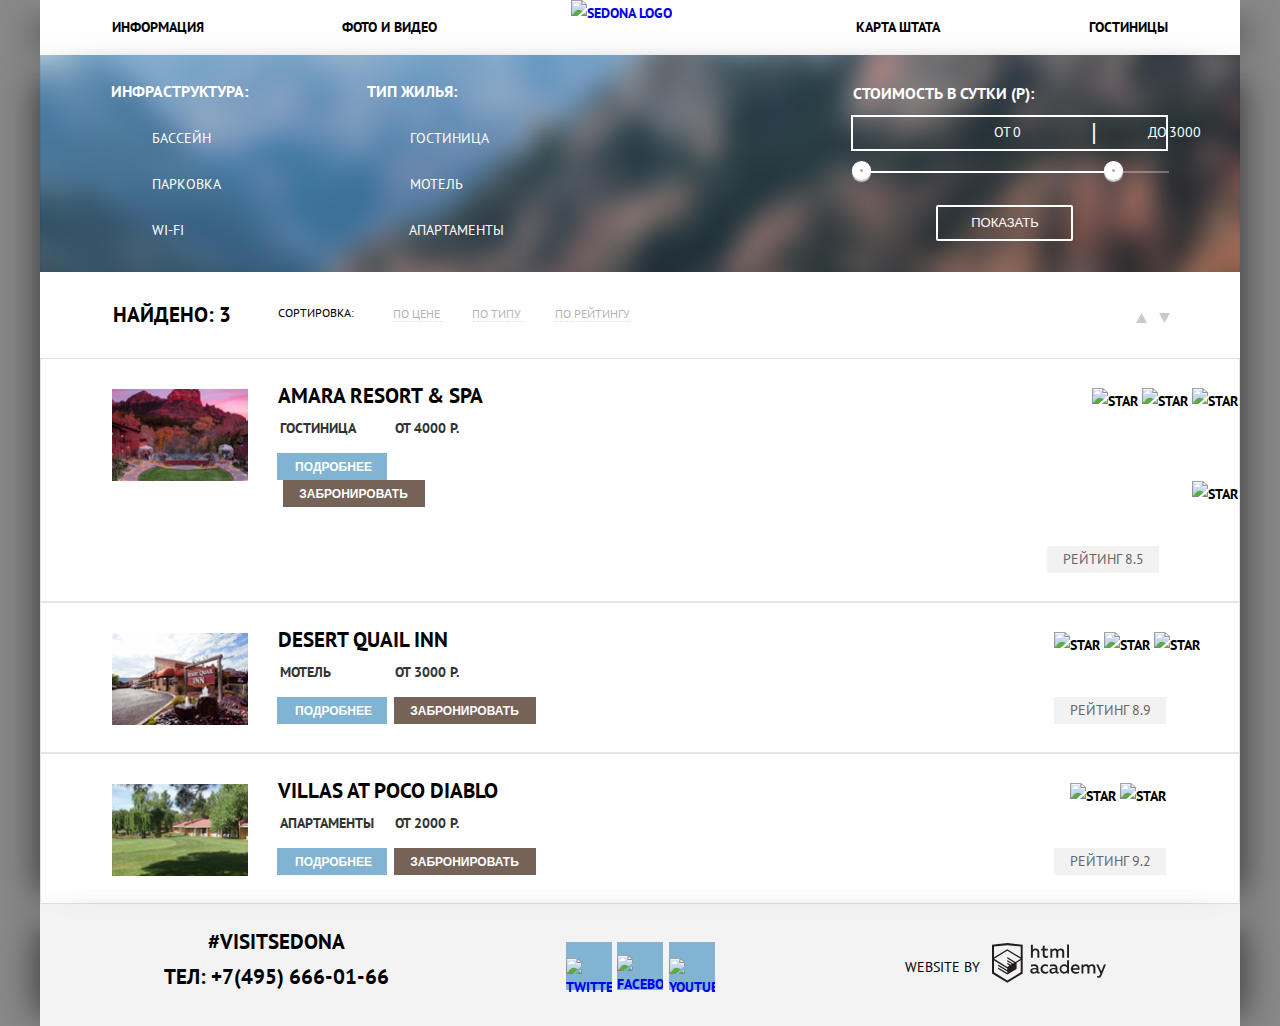
==== catalog.html @ e41a8f71 "add" ====
<!DOCTYPE html>
<html class="page" lang="ru">

<head>
  <meta charset="utf-8">
  <meta name="format-detection" content="telephone=no">
  <title>HTML Academy: Седона</title>
  <link rel="stylesheet" href="https://fonts.googleapis.com/css?family=PT+Sans:400,700&amp;subset=latin,cyrillic">
  <link href="css/normalize.css" rel="stylesheet">
  <link rel="stylesheet" href="css/style.css">
</head>

<body class="page-body inner-page">

  <header class="main-header">
    <nav class="main-navigation container shadow">
      <a class="main-header-logo" href="index.html">
        <span class="visually-hidden">Главная</span>
        <img src="img/logo-sedona.svg" width="138" height="70" alt="sedona logo">
      </a>
      <div class="main-navigation-wrapper container">
        <ul class="site-navigation">
          <li><a href="">ИНФОРМАЦИЯ</a></li>
          <li><a href="">ФОТО И ВИДЕО</a></li>
          <li><a href="">КАРТА ШТАТА</a></li>
          <li><a href="catalog.html">ГОСТИНИЦЫ</a></li>
        </ul>
      </div>
    </nav>
  </header>


  <main class="page-catalog container shadow">
    <section class="hotel-filter">
      <div class="hotel-filter-wrapper">

        <div class="infrastructure">
          <h3 class="filter-title">ИНФРАСТРУКТУРА:</h3>

          <div class="filter-checkbox-wrapper checkbox-filter">
            <div class="checkbox-on-off swim-checkbox-icon-off checkbox-filter"></div>

            <label class="swim-checkbox-label checkbox-filter">
              <input type="checkbox" name="pool" id="pool">
              БАССЕЙН
            </label>
          </div>

          <div class="filter-checkbox-wrapper checkbox-filter">
            <div class="checkbox-on-off swim-checkbox-icon-off checkbox-filter"></div>

            <label class="park-checkbox-label checkbox-filter">
              <input type="checkbox" name="parking" id="parking">
              ПАРКОВКА
            </label>
          </div>

          <div class="filter-checkbox-wrapper checkbox-filter">
            <div class="checkbox-on-off swim-checkbox-icon-off checkbox-filter"></div>

            <label class="wi-fi-checkbox-label checkbox-filter">
              <input type="checkbox" name="wifi" id="wifi">
              Wi-Fi
            </label>
          </div>
        </div>

        <div class="type-of-hotel">
          <h3 class="filter-title">Тип жилья:</h3>

          <div class="filter-checkbox-wrapper checkbox-filter">
            <div class="checkbox-on-off swim-checkbox-icon-off checkbox-filter"></div>

            <label class="hotel-checkbox-label checkbox-filter">
              <input type="checkbox" name="hotel" id="hotel">
              ГостиницА
            </label>
          </div>

          <div class="filter-checkbox-wrapper checkbox-filter">
            <div class="checkbox-on-off swim-checkbox-icon-off checkbox-filter"></div>

            <label class="motel-checkbox-label checkbox-filter">
              <input type="checkbox" name="motel" id="motel">
              МОТЕЛЬ
            </label>
          </div>

          <div class="filter-checkbox-wrapper checkbox-filter">
            <div class="checkbox-on-off swim-checkbox-icon-off checkbox-filter"></div>

            <label class="apt-checkbox-label checkbox-filter">
              <input type="checkbox" name="apartment" id="apartment">
              АПАРТАМЕНТЫ
            </label>
          </div>

        </div>

        <div class="cost-per-day">

          <form method="get" action="https://echo.htmlacademy.ru">

            <fieldset class="filter-item">

              <legend>Стоимость в сутки (Р):</legend>

              <div class="range-filter">

                <div class="price-controls">

                  <label class="min-price-label" for='min-price'>от</label>
                  <input class="min-price-input" type="number" id="min-price" name="min-price" value="0">

                  <p class="splitter">|</p>

                  <label class="max-price-label" for='max-price'>до</label>
                  <input class="max-price-input" type="number" id="max-price" name="max-price" value="3000">

                </div>

                <div class="range-controls">
                  <div class="scale">
                    <div class="bar"></div>
                  </div>
                  <div class="toggle toggle-min" tabindex="0"></div>
                  <div class="toggle toggle-max" tabindex="0"></div>
                </div>

              </div>

            </fieldset>
            <button class="show-button" type="submit">
              <span>Показать</span>
            </button>
          </form>
        </div>

      </div>

    </section>

    <form class="sort" action="https://echo.htmlacademy.ru" method="get">
      <h4>НАЙДЕНО: 3</h4>
      <p class="sort-title">Сортировка:</p>
      <fieldset class="sort-by-filter">
        <legend class="visually-hidden">Сортировка:</legend>
        <label>
          <input type="radio" name="sort" value="sort-by-price">
          По цене
        </label>

        <label>
          <input type="radio" name="sort" value="sort-by-type">
          По типу
        </label>

        <label>
          <input type="radio" name="sort" value="sort-by-rating">
          По рейтингу
        </label>
      </fieldset>

      <fieldset class="show-by-filter">
        <legend class="visually-hidden">Отобразить по возрастанию или убыванию</legend>
        <label class="visually-hidden">
          По возрастанию
          <input type="radio" name="up-down" value="up">
        </label>

        <svg class="icon-up-img" width="11" height="10" viewBox="0 0 11 10" fill="none"
          xmlns="http://www.w3.org/2000/svg">
          <path d="M5.5 0L0 10H11L5.5 0Z" />
        </svg>

        <label class="visually-hidden">
          По убыванию
          <input type="radio" name="up-down" value="down">
        </label>
        <svg class="icon-down-img" width="11" height="10" viewBox="0 0 11 10" fill="none"
          xmlns="http://www.w3.org/2000/svg">
          <path d="M5.5 10L0 0H11" />
        </svg>
      </fieldset>
    </form>

    <section class="show-result">

      <div class="result-item">

        <img src="img/amara-logo.jpg" width="135" height="90" alt="Amara Hotel">

        <div class="hotel-info">
          <h3 class="hotel-title">AMARA RESORT & SPA</h3>
          <p class="hotel-cost">
            <span class="hotel-type-span">Гостиница</span>
            <span class="hotel-cost-span">от 4000 р.</span></p>
          <button class="about-hotel" type="button">
            <span class="about-hotel-span">Подробнее</span>
          </button>
          <button class="book-hotel" type="button">
            <span class="book-hotel-span">Забронировать</span>
          </button>
        </div>

        <div class="stars">
          <img src="img/star.svg" width="19" height="17" alt="Star">
          <img src="img/star.svg" width="19" height="17" alt="Star">
          <img src="img/star.svg" width="19" height="17" alt="Star">
          <img src="img/star.svg" width="19" height="17" alt="Star">
          <p class="hotel-rating">Рейтинг 8.5</p>
        </div>

      </div>

      <div class="result-item">
        <img src="img/desert-motel-logo.jpg" width="135" height="90" alt="Desert Quail Inn">

        <div class="hotel-info">
          <h3 class="hotel-title">Desert Quail Inn
          </h3>
          <p class="hotel-cost">
            <span class="hotel-type-span">Мотель</span>
            <span class="hotel-cost-span">от 3000 р.</span></p>

          <button class="about-hotel" type="button">
            <span class="about-hotel-span">Подробнее</span>
          </button>
          <button class="book-hotel" type="button">
            <span class="book-hotel-span">Забронировать</span>
          </button>

        </div>

        <div class="stars">
          <img src="img/star.svg" width="19" height="17" alt="Star">
          <img src="img/star.svg" width="19" height="17" alt="Star">
          <img src="img/star.svg" width="19" height="17" alt="Star">
          <p class="hotel-rating">Рейтинг 8.9</p>
        </div>

      </div>

      <div class="result-item">
        <img src="img/villas-logo.jpg" width="135" height="90" alt="Villas At Poco Diablo">

        <div class="hotel-info">
          <h3 class="hotel-title">Villas At Poco Diablo
          </h3>
          <p class="hotel-cost">
            <span class="hotel-type-span">Апартаменты</span>
            <span class="hotel-cost-span">от 2000 р.</span></p>

          <button class="about-hotel" type="button">
            <span class="about-hotel-span">Подробнее</span>
          </button>
          <button class="book-hotel" type="button">
            <span class="book-hotel-span">Забронировать</span>
          </button>

        </div>

        <div class="stars">
          <img src="img/star.svg" width="19" height="17" alt="Star">
          <img src="img/star.svg" width="19" height="17" alt="Star">
          <p class="hotel-rating">Рейтинг 9.2</p>
        </div>

      </div>

    </section>

  </main>

  <footer class="page-footer main-footer container shadow">
    <div class="container">

      <section class="footer-contacts">
        <h2 class="footer-contacts-title">#visitSEDONA</h2>
        <p class="footer-contacts-phone">ТЕЛ: +7(495) 666-01-66</p>
      </section>

      <section>
        <ul class="footer-social">
          <li>
            <a class="social-button" href="#">
              <span class="visually-hidden">Ссылка на Твиттер</span>
              <img class="twitter-logo" src="img/twitter.svg" width="17" height="17" alt="twitter">
            </a>
          </li>
          <li>
            <a class="social-button" href="#">
              <span class="visually-hidden">Ссылка на Фейсбук</span>
              <img class="facebook-logo" src="img/fb-icon.svg" width="12" height="22" alt="facebook">
            </a>
          </li>
          <li>
            <a class="social-button" href="#">
              <span class="visually-hidden">Ссылка на Ютуб</span>
              <img class="youtube-logo" src="img/youtube.svg" width="20" height="16" alt="youtube">
            </a>
          </li>
        </ul>
      </section>

      <p class="footer-copyright">
        Website by
        <a href="https://htmlacademy.ru">
          <span class="text-hidden">Ссылка на сайт HTML Academy</span>
          <svg width="115" height="41" viewBox="0 0 115 41" fill="none" xmlns="http://www.w3.org/2000/svg">
            <path fill-rule="evenodd" clip-rule="evenodd"
              d="M15.5197 1.05737H15.3509L0 2.71895V31.4945L15.3509 40.8382L30.7018 31.4945V2.71895L15.5197 1.05737ZM77.0183 2.62185H75.0876V15.7311H77.0183V2.62185ZM40.8619 2.63264V7.76843C41.6131 6.9864 42.6386 6.5436 43.7105 6.53843C44.6823 6.47908 45.6329 6.84495 46.3253 7.54479C47.0177 8.24462 47.3866 9.21244 47.3399 10.2068V15.7634H45.367V10.4658C45.4231 9.94897 45.2754 9.43059 44.9566 9.02553C44.6377 8.62047 44.174 8.36218 43.6683 8.3079H43.3518C42.3456 8.36979 41.4321 8.9295 40.9041 9.80764V15.7634H38.8995V2.63264H40.8619ZM77.0183 31.4837H75.2775V30.0595C74.4828 31.1353 73.23 31.7538 71.9119 31.7211C69.4751 31.5528 67.5825 29.4822 67.5825 26.9845C67.5825 24.4867 69.4751 22.4162 71.9119 22.2479C73.1195 22.2052 74.2818 22.7203 75.0771 23.6505V18.3205H77.0183V31.4837ZM47.0656 30.0595C47.263 30.0515 47.4583 30.0152 47.6459 29.9516V31.3866C47.2482 31.5404 46.826 31.6172 46.4009 31.6132C45.6482 31.6769 44.9394 31.2429 44.639 30.5342C43.7036 31.31 42.5302 31.7227 41.3261 31.6995C39.733 31.6995 38.256 30.804 38.256 28.9482C38.256 26.65 40.3661 25.9379 42.1702 25.9379C42.9402 25.9505 43.707 26.0408 44.4596 26.2076V25.884C44.4596 24.805 43.6578 23.9742 42.1491 23.9742C41.0585 23.9764 39.9804 24.2116 38.9839 24.6647V22.8305C40.0678 22.451 41.204 22.2506 42.3495 22.2371C44.8394 22.2371 46.3693 23.4455 46.3693 26.1753V29.4121C46.3546 29.5668 46.401 29.721 46.4981 29.8406C46.5951 29.9601 46.7349 30.035 46.8862 30.0487H47.0656V30.0595ZM40.2711 28.8403C40.298 29.229 40.4761 29.5905 40.7655 29.844C41.055 30.0974 41.4317 30.2217 41.8115 30.189H41.9275C42.8819 30.1906 43.7973 29.8022 44.4702 29.11V27.5779C43.842 27.4414 43.2026 27.3655 42.5605 27.3513C41.5055 27.3513 40.2817 27.7074 40.2817 28.8403H40.2711ZM56.0229 22.9384C55.1962 22.4632 54.2596 22.2246 53.3115 22.2479H52.9422C51.7332 22.2873 50.5891 22.8166 49.7619 23.7192C48.9347 24.6218 48.4923 25.8236 48.5321 27.06V27.5024C48.6957 30.0004 50.805 31.8921 53.2482 31.7318C54.2519 31.7555 55.2477 31.5452 56.1601 31.1168V29.2718C55.3769 29.7215 54.4945 29.9591 53.5963 29.9624C52.5199 30.0288 51.4963 29.4793 50.9385 28.5356C50.3806 27.5918 50.3806 26.4095 50.9385 25.4658C51.4963 24.522 52.5199 23.9725 53.5963 24.039C54.461 24.0357 55.3066 24.2989 56.0229 24.7942V22.9384ZM66.1514 30.0595C66.3488 30.0515 66.5441 30.0152 66.7317 29.9516V31.3866C66.334 31.5404 65.9118 31.6172 65.4867 31.6132C64.734 31.6769 64.0252 31.2429 63.7248 30.5342C62.7894 31.31 61.616 31.7227 60.4119 31.6995C58.8188 31.6995 57.3417 30.804 57.3417 28.9482C57.3417 26.65 59.4518 25.9379 61.256 25.9379C62.0259 25.9505 62.7928 26.0408 63.5454 26.2076V25.884C63.5454 24.805 62.7436 23.9742 61.2349 23.9742C60.1443 23.9764 59.0662 24.2116 58.0697 24.6647V22.8305C59.1536 22.451 60.2897 22.2506 61.4353 22.2371C63.9252 22.2371 65.455 23.4455 65.455 26.1753V29.4121C65.4404 29.5668 65.4868 29.721 65.5838 29.8406C65.6809 29.9601 65.8207 30.035 65.972 30.0487H66.1514V30.0595ZM59.855 29.8481C59.5632 29.5943 59.3837 29.2311 59.3569 28.8403H59.378C59.378 27.7074 60.5385 27.3513 61.6569 27.3513C62.299 27.3655 62.9383 27.4414 63.5665 27.5779V29.11C62.8937 29.8022 61.9782 30.1906 61.0239 30.189H60.9078C60.5263 30.2247 60.1469 30.1019 59.855 29.8481ZM69.3271 26.9305C69.3271 25.2859 70.6308 23.9526 72.239 23.9526L72.2601 24.0066C73.4742 24.0066 74.5742 24.7382 75.0665 25.8732V28.0311C74.5856 29.1871 73.4673 29.9296 72.239 29.9084C70.6308 29.9084 69.3271 28.5752 69.3271 26.9305ZM83.3486 22.2479C86.8408 22.2479 88.0541 25.1395 87.4844 27.7397H80.922C81.1436 29.3582 82.6839 30.0163 84.2876 30.0163C85.2509 30.0196 86.2027 29.8021 87.0729 29.3797V31.1061C86.0736 31.5421 84.9939 31.7519 83.9078 31.7211C81.2385 31.7211 78.8963 30.189 78.8963 26.9521C78.8362 25.7502 79.2482 24.5736 80.0408 23.6841C80.8334 22.7945 81.9408 22.2658 83.1165 22.2155H83.3486V22.2479ZM80.8693 26.1753C80.9704 24.8237 82.1216 23.8104 83.4436 23.9095H83.4858C84.1064 23.8531 84.7196 24.08 85.1612 24.5295C85.6028 24.979 85.8275 25.6051 85.7752 26.24H80.8693V26.1753ZM89.489 31.4621V22.4961H91.2298V23.575C91.9777 22.7197 93.041 22.2229 94.1628 22.2047C95.2951 22.1328 96.3712 22.7163 96.9482 23.7153C97.7407 22.8335 98.8477 22.3161 100.018 22.2803C100.952 22.2327 101.859 22.6011 102.507 23.2901C103.154 23.9792 103.478 24.9213 103.394 25.8732V31.4837H101.39V25.9271C101.437 25.4734 101.306 25.0191 101.024 24.6647C100.743 24.3104 100.336 24.0852 99.8917 24.039H99.6174C98.7512 24.0941 97.9525 24.536 97.4335 25.2474V31.4837H95.4289V25.9271C95.4728 25.47 95.3357 25.0139 95.0481 24.6611C94.7606 24.3082 94.3467 24.088 93.8991 24.0497H93.6881C92.7466 24.1344 91.8915 24.6449 91.3564 25.4416V31.5161H89.5312L89.489 31.4621ZM113.977 22.4745H111.972L109.324 29.2718L106.306 22.4853H104.196L108.417 31.5484L108.237 32.0016C107.72 33.3611 107.003 34.0516 106.053 34.0516C105.75 34.0548 105.447 34.0112 105.156 33.9221V35.6161C105.536 35.7125 105.926 35.7632 106.317 35.7671C107.646 35.7671 108.902 35.0226 109.851 32.6813L113.977 22.4745ZM52.689 6.78658V3.54974L50.7266 4.01369V6.73264H49.144V8.49132H50.7899V12.9905C50.7231 13.817 51.0244 14.6301 51.61 15.2038C52.1955 15.7775 53.0028 16.0505 53.8073 15.9468C54.5996 15.9535 55.3875 15.8259 56.139 15.5692V13.8429C55.5727 14.0781 54.9672 14.199 54.356 14.199C53.2165 14.199 52.689 13.8105 52.689 12.6237V8.5129H55.8541V6.78658H52.689ZM58.3862 15.7526V6.75421H60.1376V7.83316C60.8811 6.97655 61.9403 6.476 63.0601 6.45211C64.1624 6.38099 65.2146 6.93142 65.8032 7.88711C66.5958 7.00534 67.7028 6.48794 68.8734 6.45211C69.8138 6.41462 70.7233 6.79859 71.364 7.50353C72.0046 8.20846 72.3126 9.16418 72.2073 10.1205V15.7418H70.2028V10.1853C70.2499 9.73151 70.1184 9.27721 69.8373 8.92287C69.5561 8.56853 69.1485 8.34334 68.7046 8.29711H68.4619C67.5957 8.35228 66.797 8.7942 66.278 9.50553V15.7418H64.2734V10.1853C64.3206 9.73151 64.1891 9.27721 63.9079 8.92287C63.6268 8.56853 63.2191 8.34334 62.7752 8.29711H62.5326C61.5911 8.38181 60.736 8.89229 60.2009 9.68895V15.7634H58.3862V15.7526ZM28.6972 30.3033L28.7078 30.2968L28.6972 30.3184V30.3033ZM28.6972 18.3205V30.3033L15.3509 38.4321L2.00459 30.3184V18.5147L15.2876 26.6068V28.0311L6.18257 22.5284V23.9418L15.3404 29.5632V31.0629L6.19312 25.4955V26.9521L15.3509 32.5734L24.5826 26.9197V20.8129L28.6972 18.3205ZM28.7078 16.7776L25.0362 18.9355L23.3482 20.0145L15.3087 15.0837V16.4971L22.156 20.7266L22.0083 20.8237L20.9532 21.4063L15.2876 17.9537V19.3995L19.761 22.1184L18.706 22.8413L15.3298 20.7913V22.2047L17.5454 23.5426L15.2982 24.9021L2.11009 16.864L15.3087 8.72869L28.7078 16.7776ZM15.2876 7.27211L28.7078 15.3534V4.56395L15.3615 3.12895L2.01514 4.56395V15.3534L15.2876 7.27211Z" />
          </svg>
        </a>
      </p>
    </div>
  </footer>

  <script src="js/catalog-filter.js"></script>
</body>

</html>
---- css/style.css ----
/* Variables */

:root {
  --basic-black: #000000;
  --basic-extra-dark: #333333;
  --basic-dark: #888888;
  --basic-brown: #766357;
  --extra-brown: #604E43;
  --second-extra-brown: #503E33;
  --basic-white: #ffffff;
  --basic-extra-grey: #EEEEEE;
  --blue: #81b3d2;
  --dim-blue: #669EC0;
  --dark-blue: #5496BD;
  --input-color: #F2F2F2;
  --input-color-second: #EBEBEB;
  --extra-white: #E5E5E5;
  --grey: #666666;
  --light-grey: #cacaca;
  --logo-black: #231F20;
}


/* Global */

.text-hidden {
  font-size: 0px;
}

body {
  min-width: 1200px;
  margin: 0;
  padding: 0;
  font-family: "PT Sans", Arial, sans-serif;
  font-size: 14px;
  font-style: normal;
  font-weight: bold;
  line-height: 26px;
  color: var(--basic-black);
  text-transform: uppercase;
  background-color: var(--basic-dark);
  margin-bottom: 0px;
}

a {
  text-decoration: none;
}

img {
  max-width: 100%;
  height: auto;
}

.page {
  height: 100%;
}

.page-body {
  min-height: 100%;
}

.visually-hidden {
  position: absolute;
  clip: rect(0 0 0 0);
  width: 1px;
  height: 1px;
  margin: -1px;
}



.bg {
  margin-top: 0px;
  margin-bottom: 0px;
  padding-top: 0px;
  padding-bottom: 0px;
}


/* Main header */

.main-header {
  margin-bottom: 0;
}

.main-navigation-wrapper {
  width: 100%;
}


/* Logo */

.main-header-logo {
  position: absolute;
  top: 0%;
  margin: 0 auto;
  order: 2;
  width: 138px;
  height: 70px;
}


/* Container */

.container {
  width: 1200px;
  height: auto;
  margin: 0 auto;
  padding: 0;
}

.site-navigation {
  display: flex;
  justify-content: space-between;
  list-style: none;
  width: 1056px;
  margin-top: 14px;
  margin-bottom: 15px;
  padding-right: 72px;
  padding-left: 72px;
}

.site-navigation li:nth-child(2) {
  margin-right: 282px;
}

.site-navigation li:nth-child(3) {
  margin-right: 11px;
}


.main-navigation {
  display: flex;
  flex-direction: column;
  align-items: center;
  color: var(--basic-black);
  background-color: var(--basic-white);
}

.site-navigation a {
  color: var(--basic-black);
}

.site-navigation a:hover,
.site-navigation a:focus {
  color: var(--blue);
}


/* Features */

.features {
  padding-top: 0;
  margin-top: 0;
}

.features h1 {
  font-size: 21px;
  line-height: 26px;
  align-items: center;
  text-align: center;
}

.features h2 {
  font-weight: normal;
  font-size: 14px;
  line-height: 26px;
  align-items: center;
  text-align: center;
  color: var(--basic-extra-dark);
}

.features-background-top {
  width: 1200px;
  min-height: 216px;
  height: 100%;
  background-color: var(--basic-white);
  margin-top: -23px;
  margin-bottom: 0px;
  padding-top: 0px;
  padding-bottom: 0px;
}

.features-background-top>h1 {
  font-size: 21px;
  line-height: 26px;
  align-items: center;
  text-align: center;
  padding-top: 43px;
}

.features-background-top>h2 {
  font-style: normal;
  font-weight: normal;
  font-size: 14px;
  line-height: 26px;
  align-items: center;
  text-align: center;
  color: var(--basic-extra-dark);
  padding-top: 29px;
  margin-bottom: 0px;
}

.features-list {
  margin: 0;
  padding: 0;
  list-style: none;
}

.features-list li {
  list-style: none;
}

.feature-item {
  text-align: center;
  height: 256px;
}

.feature-item-text {
  width: 400px;
  height: 100%;
  border: solid 1px transparent;
}

.feature-item h3 {
  font-size: 30px;
  line-height: 42px;
}

.features-list .feature-item:nth-child(1) {
  background-color: var(--blue);
  display: flex;
  justify-content: space-between;
  margin-bottom: 0px;
  height: 100%;
  color: var(--basic-white);
}

.features-list .feature-item:nth-child(1) img {
  width: 800px;
  height: 256px;
  margin-right: 0;
}

.features-list .feature-item:nth-child(1) h3 {
  font-size: 21px;
  line-height: 21px;
  align-items: center;
  text-align: center;
  padding-top: 25px;
  padding-left: 139px;
  padding-right: 139px;
}

.features-list .feature-item:nth-child(1) p {
  font-style: normal;
  font-weight: normal;
  font-size: 14px;
  line-height: 21px;
  align-items: center;
  text-align: center;
}

.number-city {
  padding-left: 174px;
  padding-right: 174px;
  white-space: nowrap;
}

.number-city-one {
  margin-top: 26px;
  margin-left: -1px;
}

.number-city-two {
  margin-top: 26px;
  margin-left: 0px;
}

.number-city-three {
  padding-top: 11px;
  padding-left: 174px;
}

.number-city-four {
  margin-top: 26px;
  margin-left: 1px;
}

.number-city-five {
  margin-top: 26px;
  margin-left: -1px;
}

.feature-two-title {
  margin-top: 49px;
  margin-left: 124px;
  margin-right: 123px;
}

.feature-three-title {
  padding-top: 47px;
  padding-left: 140px;
  padding-right: 140px;
}

.feature-four-title {
  padding-top: 47px;
  padding-left: 140px;
  padding-right: 140px;
}

.feature-five-title {
  padding-top: 47px;
  padding-left: 140px;
  padding-right: 140px;
}

/* .not-for-tourists {
    padding-left: 49px;
    padding-right: 49px;
    padding-top: 15px;
} */

.not-for-tourists-one {
  padding-left: 50px;
  padding-right: 50px;
  padding-top: 10px;
}

.not-for-tourists-two {
  padding-top: 9px;
  padding-left: 40px;
  padding-right: 40px;
  margin: 0px;
}

.not-for-tourists-three {
  padding-top: 9px;
  padding-left: 90px;
  padding-right: 90px;
  margin: 0px;
}

.not-for-tourists-four {
  padding-top: 9px;
  padding-left: 60px;
  padding-right: 60px;
  margin: 0px;
}

.not-for-tourists-five {
  padding-top: 9px;
  padding-left: 70px;
  padding-right: 70px;
  margin: 0px;
}

.features-list .feature-item:nth-child(2) {
  background-color: var(--basic-white);
  height: 330px;
}

.features-list .feature-item:nth-child(2) h3 {
  font-style: normal;
  font-weight: bold;
  font-size: 21px;
  line-height: 21px;
  align-items: center;
  text-align: center;
  color: var(--basic-black);
}

.features-list .feature-item:nth-child(2) p {
  font-style: normal;
  font-weight: normal;
  font-size: 14px;
  line-height: 21px;
  align-items: center;
  text-align: center;
  color: var(--basic-extra-dark);
}

.features-list .feature-item:nth-child(3) {
  background-color: var(--blue);
  display: flex;
  justify-content: space-between;
  margin-bottom: 0px;
  height: 100%;
  color: var(--basic-white);
}

.bridge-photo {
    width: 800px;
    height: 256px;
}

.features-list .feature-item:nth-child(3) h3 {
  font-size: 21px;
  line-height: 21px;
  align-items: center;
  text-align: center;
}

.features-list .feature-item:nth-child(3) p {
  font-style: normal;
  font-weight: normal;
  font-size: 14px;
  line-height: 21px;
  align-items: center;
  text-align: center;
}

.features-list .feature-item:nth-child(4) {
  background-color: var(--basic-extra-grey);
  display: flex;
  justify-content: space-between;
  height: 100%;
  min-height: 256px;
}

.features-list-internal {
  display: grid;
  grid-template-columns: 1fr 1fr 1fr;
  column-gap: 20px;
  margin: 0 10px;
}

.features-list-internal .feature-apt-logo {
  margin-top: 60px;
  margin-bottom: 0px;
  margin-left: -65px;
}

.features-list-internal .feature-food-logo {
  margin-top: 60px;
  margin-bottom: 0px;
  margin-left: -40px;
}

.features-list-internal .feature-souvenir-logo {
  margin-top: 56px;
  margin-bottom: 0px;
  margin-left: -10px;
}

.feature-apt-title {
  margin-top: 19px;
  margin-left: -70px;
}

.feature-food-title {
  margin-top: 20px;
  margin-left: -40px;
}

.feature-souvenir-title {
  margin-top: 20px;
  margin-left: -10px;
}

.feature-apt-text {
  margin-top: 26px;
  margin-left: 20px;
  margin-right: 85px;
}

.feature-food-text {
  margin-top: 26px;
  margin-left: 22px;
  margin-right: 60px;
}

.feature-souvenir-text {
  margin-top: 25px;
  margin-left: -11px;
}

.third-feature h3 {
  margin: 0px;
  font-style: normal;
  font-weight: bold;
  font-size: 21px;
  line-height: 21px;
  align-items: center;
  text-align: center;
  padding-top: 47px;
}

.fourth-feature h3 {
  margin: 0px;
  padding-top: 47px;
  font-style: normal;
  font-weight: bold;
  font-size: 21px;
  line-height: 21px;
  align-items: center;
  text-align: center;
}

.fifth-feature h3 {
  margin: 0px;
  padding-top: 47px;
  font-style: normal;
  font-weight: bold;
  font-size: 21px;
  line-height: 21px;
  align-items: center;
  text-align: center;
}

.third-feature p,
.fourth-feature p,
.fifth-feature p {
  font-style: normal;
  font-weight: normal;
  font-size: 14px;
  line-height: 21px;
  align-items: center;
  text-align: center;
  color: var(--basic-extra-dark);
}

/* .third-feature>.number-city,
.fourth-feature>.number-city,
.fifth-feature>.number-city {
    padding-top: 25px;
} */

/* .third-feature>.not-for-tourists,
.fourth-feature>.not-for-tourists,
.fifth-feature>.not-for-tourists {
    padding-top: 23px;
} */

/* .third-feature>.not-for-tourists {
    width: 207px;
    height: 43px;
    padding-left: 96px;
    margin: 0px;
} */

/* .fourth-feature>.not-for-tourists {
    width: 265px;
    height: 43px;
    padding-left: 66px;
    margin: 0px;
}

.fifth-feature>.not-for-tourists {
    width: 256px;
    height: 43px;
    margin: 0px;
    padding-left: 73px;
} */


/* Appointment */

.appointment input {
  background-color: var(--input-color);
  border: solid 1px transparent;
}

.appointment input:hover {
  background-color: var(--input-color-second);
}

.appointment input:focus {
  background: var(--basic-white);
  border: 2px solid var(--extra-white);
}


/* Main footer */

.main-footer {
  color: var(--basic-black);
  background: rgba(255, 255, 255, 0.9);
  margin-top: 0px;
  margin-bottom: 0px;
}

.main-footer .container {
  display: grid;
  grid-template-columns: 1fr 1fr 1fr;
}

.main-footer .footer-contacts-title,
.main-footer .footer-contacts-phone {
  font-size: 21px;
  line-height: 26px;
  text-transform: uppercase;
  color: var(--basic-black);
}

.footer-contacts-title {
  padding-top: 23px;
  padding-left: 73px;
  padding-bottom: 0;
  margin: 0px;
}

.footer-contacts-phone {
  padding-top: 9px;
  padding-left: 73px;
  margin: 0px;
}

.main-footer li {
  list-style: none;
}

.footer-contacts {
  width: auto;
  height: auto;
  text-align: center;
}

.footer-social {
  text-align: center;
  display: flex;
  /* align-items: center; */
  justify-content: space-around;
  width: 155px;
  padding-right: 0px;
  padding-left: 0px;
  margin-top: 0px;
  margin-bottom: 0px;
  margin-left: 123px;
  padding-top: 33px;
  padding-bottom: 36px;
}

.main-footer .footer-social li {
  width: 46px;
  height: 48px;
  background-color: var(--blue);
}

.footer-social li:hover,
.footer-social li:focus {
  background-color: var(--dim-blue);
}

.footer-social li:active {
  background-color: var(--dark-blue);
}

.social-button .twitter-logo {
  margin-top: 16px;
}

.social-button .facebook-logo {
  margin-top: 13px;
}

.social-button .youtube-logo {
  margin-top: 16px;
}

.footer-copyright {
  display: flex;
  align-items: center;
  /* justify-content: center; */
  margin: 0px;
  padding-left: 65px;
  padding-top: 2px;
  font-style: normal;
  font-weight: normal;
  font-size: 14px;
  line-height: 26px;
}

.footer-copyright svg {
  padding-top: 4px;
  padding-left: 8px;
  fill: #231F20;
}


.footer-copyright svg:hover {
    fill: #669EC0;
  }

.inner-page .footer-contacts {
  padding-top: 2px;
}

.inner-page .footer-social {
  padding-top: 38px;
  padding-left: 0px;
}

.inner-page .footer-copyright {
  padding-top: 4px;
}

.inner-page .footer-copyright img {
  padding-top: 9px;
  padding-left: 5px;
}



/* MODAL */

.modal {
  position: absolute;
  left: 0;
  right: 0;
  margin: auto;
  color: var(--basic-black);
  background-color: var(--basic-white);
  width: 568px;
  height: 391px;
  border: solid 1px transparent;

  animation: bounce 1s;
}

.modal-error {
    animation: shake 0.6s;
  }

.modal button {
  border: none;
}

.modal-hidden {
  display: none;
}

.adults-children {
  border: solid 1px transparent;
  display: flex;
  align-items: center;
  justify-content: space-between;
}

.adults-input {
  display: flex;
  margin: 0;
  padding: 0;
  border: solid 1px transparent;
}

.adults-input-label {
  padding-top: 11px;
  padding-left: 53px;
  margin: 0;
  border: solid 1px transparent;
}

.children-input {
  display: flex;
  margin: 0px;
  padding: 0px;
  border: solid 1px transparent;
}

.children-input-label {
  padding-top: 9px;
  padding-right: 25px;
  margin: 0;
  border: solid 1px transparent;
}

.adults-children input {
  width: 38px;
  height: 39px;
  padding: 0;
  text-align: center;
}

.adults-plus-minus-wrapper {
  display: flex;
  border: solid 1px transparent;
  width: 115px;
  padding-top: 3px;
  padding-left: 37px;
}

.children-plus-minus-wrapper {
  display: flex;
  border: solid 1px transparent;
  width: 115px;
  height: 39px;
  margin-top: 2px;
  margin-right: 51px;
}

.adults-plus-minus-wrapper input:focus,
.children-plus-minus-wrapper input:focus {
  outline: none;
  box-shadow: 0 0 0 var(--light-grey);
}

.plus-minus-button {
  width: 38px;
  height: 41px;
  border: none;
  padding: 0;
  cursor: pointer;
}

.plus-minus-button:focus {
  outline: none;
  box-shadow: 0 0 1px var(--light-grey);
}


.modal .search-button {
  width: 458px;
  height: 58px;
  background-color: var(--blue);
  color: var(--basic-white);
  font-size: 21px;
  line-height: 26px;
  text-transform: uppercase;
  border: solid 1px transparent;
  margin-left: 55px;
  margin-top: 51px;
  cursor: pointer;
}

.modal .search-button:hover {
  background-color: var(--dim-blue);
}

.modal .search-button:active {
  background-color: var(--dark-blue);
}

.modal label {
  font-size: 14px;
  line-height: 26px;
}

.date-in-input {
  display: flex;
  justify-content: end;
  align-items: center;
  height: 38px;
  margin-top: 55px;
  padding-right: 25px;
  border: solid 1px transparent;
}

.date-in-input label {
  border: solid 1px transparent;
  margin-top: -10px;
  margin-left: 53px;
  margin-right: 15px;
}

.date-out-input label {
  border: solid 1px transparent;
  margin-top: -14px;
  margin-left: 53px;
  margin-right: 10px;
}

.date-out-input {
  display: flex;
  justify-content: end;
  align-items: center;
  height: 38px;
  margin-top: 29px;
  border: solid 1px transparent;
}

.date-in-input input,
.date-out-input input {
  width: 310px;
  height: 34px;
}

.date-in-input input:focus,
.date-out-input input:focus {
  outline: none;
  box-shadow: 0 0 1px var(--light-grey);
}

.date-in-input button {
  width: 33px;
  height: 38px;
  margin-top: -9px;
  margin-left: -4px;
  cursor: pointer;
}

.date-out-input button {
  width: 33px;
  height: 38px;
  margin-top: -12px;
  margin-left: -3px;
  cursor: pointer;
}

.date-in-input button:focus,
.date-out-input button:focus {
  outline: none;
  box-shadow: 0 0 1px var(--light-grey);
}

.date-in-input input {
  margin-top: -9px;
  margin-left: 9px;
}

.date-out-input input {
  margin-top: -12px;
  margin-left: 9px;
}

.calendar-icon-one {
  margin-top: 0px;
  margin-left: -6px;
}

.calendar-icon-two {
  margin-top: 0px;
  margin-left: -4px;
}

/* СОРТИРОВКА */

.sort {
  background-color: var(--basic-white);
  display: flex;
  height: 86px;
}

.sort-by-filter {
  width: 354px;
  height: 20px;
  padding: 0;
  margin-top: 27px;
  margin-left: 0;
  border: solid 1px transparent;
  cursor: pointer;
}

.sort-by-filter label {
  cursor: pointer;
}

.show-by-filter {
  margin-left: 410px;
  border: solid 1px transparent;
  cursor: pointer;
}

.sort h4 {
  font-size: 21px;
  line-height: 26px;
  margin-left: 72px;
  margin-top: 29px;
  border: solid 1px transparent;
}

.sort-title {
  border: solid 1px transparent;
  width: 76px;
  height: 19px;
  font-style: normal;
  font-weight: normal;
  font-size: 12px;
  line-height: 18px;
  align-items: center;
  text-transform: uppercase;
  margin-top: 31px;
  margin-left: 45px;
}

.sort legend {
  font-weight: normal;
  font-size: 12px;
  line-height: 18px;
}

.sort input {
  display: none;
}

.sort label {
  font-weight: normal;
  font-size: 12px;
  line-height: 18px;
  mix-blend-mode: normal;
  opacity: 0.3;
  border-bottom: 1px dashed var(--blue);
  margin-left: 40px;
}

.sort label:hover {
  mix-blend-mode: unset;
  opacity: 1;
  color: var(--blue);
}

.sort label:active {
    mix-blend-mode: unset;
    opacity: 1;
    color: var(--basic-black);
  }

.sort label:active {
  border: none;
}

.sort label:nth-child(2) {
  margin-left: 37px;
}

.sort label:nth-child(3) {
  margin-left: 29px;
}

.sort label:nth-child(4) {
  margin-left: 31px;
}

.icon-up-img {
  margin-top: 0px;
  padding-top: 35px;
  padding-left: 1px;
  fill: var(--light-grey);
}

.icon-down-img {
  margin-top: 0px;
  padding-left: 8px;
  padding-right: 0px;
  fill: var(--light-grey);
}

.icon-up-img:hover {
    fill: var(--basic-black);
  }
  
  .icon-down-img:hover {
    fill: var(--basic-black);
  }

  .icon-up-img:active {
    fill: var(--blue);
  }
  
  .icon-down-img:active {
    fill: var(--blue);
  }

.hotel-title {
  font-size: 21px;
  line-height: 16px;
  text-transform: uppercase;
  color: var(--basic-black);
  margin-top: 29px;
  margin-left: -2px;
  margin-bottom: 2px;
}

.hotel-title:hover {
  color: var(--blue);
}

.hotel-title:active {
  mix-blend-mode: normal;
  opacity: 0.3;
}

.hotel-type-span {
  display: inline-block;
  width: 111px;
}

.hotel-cost-span {
  display: inline-block;
  margin-left: 0px;
}

.hotel-cost {
  font-size: 14px;
  line-height: 21px;
  text-transform: uppercase;
  color: var(--basic-extra-dark);
}

.about-hotel {
  align-items: center;
  text-transform: uppercase;
  color: var(--basic-white);
  width: 110px;
  height: 27px;
  background-color: var(--blue);
  border: solid 1px transparent;
  margin-bottom: 0px;
  margin-left: -3px;
  cursor: pointer;
}

.about-hotel:hover {
  background-color: var(--dim-blue);
}

.about-hotel:active {
  background-color: var(--dark-blue);
}

.book-hotel {
  align-items: center;
  text-transform: uppercase;
  color: var(--basic-white);
  background-color: var(--basic-brown);
  border: solid 1px transparent;
  width: 142px;
  height: 27px;
  margin-left: 3px;
  cursor: pointer;
}

.book-hotel:hover {
  background-color: var(--extra-brown);
}

.book-hotel:active {
  background-color: var(--second-extra-brown);
}

.about-hotel-span {
  font-style: normal;
  font-weight: bold;
  font-size: 12px;
  padding-left: 3px;
}

.book-hotel-span {
  font-style: normal;
  font-weight: bold;
  font-size: 12px;
  margin-left: -1px;
}

.hotel-rating {
  font-weight: normal;
  align-items: center;
  text-align: center;
  text-transform: uppercase;
  color: var(--grey);
  width: 112px;
  height: 27px;
  background-color: var(--input-color);
  margin-top: 0px;
  margin-bottom: 0px;
}

.map-picture {
  width: 1200px;
  height: 474px;
  margin: 0px;
  padding: 0px;
}

/* ФИЛЬТР ОТЕЛЯ */

.hotel-filter .hotel-filter-wrapper {
  display: flex;
  flex-direction: row;
  height: 217px;
  background-color: var(--basic-black);
  color: var(--basic-white);
  background-image: url("../img/filter.png");
  background-repeat: no-repeat;
}

.infrastructure label,
.type-of-hotel label {
  display: block;
}

.swim-checkbox-icon-off {
  width: 27px;
  height: 23px;
  margin-top: -3px;
  margin-left: 1px;
  background-image: url("../img/checkbox-off.svg");
  background-repeat: no-repeat;
}

.swim-checkbox-icon-on {
    width: 27px;
    height: 23px;
    margin-top: 1px;
    margin-left: 1px;
    background-image: url("../img/checkbox-on.svg");
    background-repeat: no-repeat;
  }

.park-checkbox-icon {
  width: 29px;
  height: 23px;
  margin-top: -2px;
  margin-left: -2px;
}

.wi-fi-checkbox-icon {
  width: 29px;
  height: 23px;
  margin-top: -8px;
  margin-left: -2px;
}

.hotel-checkbox-icon {
  width: 27px;
  height: 23px;
  margin-top: 1px;
  margin-left: 1px;
}

.motel-checkbox-icon {
  width: 27px;
  height: 23px;
  margin-top: -2px;
  margin-left: 1px;
}

.apt-checkbox-icon {
  width: 27px;
  height: 23px;
  margin-top: -8px;
  margin-left: 1px;
}

.swim-checkbox-label {
  margin-top: -1px;
  margin-left: -5px;
}

.park-checkbox-label {
  margin-top: -5px;
  margin-left: -5px;
}

.wi-fi-checkbox-label {
  margin-top: -8px;
  margin-left: -5px;
}

.hotel-checkbox-label {
  margin-top: 0px;
  margin-left: -3px;
}

.motel-checkbox-label {
  margin-top: -4px;
  margin-left: -3px;
}

.apt-checkbox-label {
  margin-top: -8px;
  margin-left: -4px;
}


.filter-checkbox-wrapper {
  display: flex;
  align-items: center;
  justify-content: flex-start;
  width: auto;
  height: 23px;
  margin-top: 25px;
  padding: 0;
  cursor: pointer;
}

.filter-checkbox-wrapper label {
    cursor: pointer;
}

.infrastructure {
  margin-left: 71px;
}

.infrastructure input,
.type-of-hotel input {
  display: none;
}

.type-of-hotel {
  margin-left: 119px;
}

.cost-per-day {
  display: flex;
  flex-direction: column;
  justify-content: space-around;
  align-items: center;
  margin-left: 348px;
  border: solid 1px transparent;
  width: 317px;
  height: auto;
  margin-top: 26px;
}

.hotel-filter .filter-title {
  font-size: 16px;
  line-height: 21px;
  margin-top: 26px;
  font-style: normal;
  font-weight: bold;
}

.hotel-filter label {
  font-style: normal;
  font-weight: normal;
  font-size: 14px;
  line-height: 21px;
  padding-left: 18px;
}

.show-button {
  background-color: transparent;
  width: 137px;
  height: 36px;
  border: 2px solid var(--basic-white);
  border-radius: 2px;
  margin-bottom: 30px;
  margin-left: 83px;
}

.show-button:hover {
  background-color: var(--basic-white);
}

.show-button span {
  font-style: normal;
  font-weight: normal;
  font-size: 13px;
  line-height: 21px;
  align-items: center;
  text-transform: uppercase;
  color: var(--basic-white);
  /* margin-top: 0px; */
  margin-left: 1px;
}

.show-button:hover span {
  color: var(--basic-black);
}


/* BOOKING SECTION */

.hotel-search {
  margin: 0 auto;
  margin-bottom: 0px;
  margin-top: 31px;
  text-align: center;
  color: var(--basic-white);
  vertical-align: middle;
  text-transform: uppercase;
  background-color: var(--basic-brown);
  border: none;
  font-family: PT Sans;
  font-style: normal;
  font-weight: bold;
  font-size: 21px;
  width: 568px;
  height: 87px;
  padding-left: 0px;
  padding-right: 0px;
  cursor: pointer;
}

.hotel-search:hover {
  background-color: var(--extra-brown);
}

.hotel-search:active {
  background-color: var(--second-extra-brown);
  opacity: 0.3;
}

.booking {
  width: auto;
  min-height: 291px;
  height: 100%;
  background-color: var(--basic-white);
  border: solid 1px transparent;
  align-items: center;
  text-align: center;
}

.booking-inner-text {
  width: 435px;
  height: auto;
  padding-left: 383px;
  padding-top: 30px;
}

.booking-inner-text>p {
  padding-top: 7px;
}

.booking h2 {
  font-size: 30px;
  line-height: 24px;
}

.booking p {
  font-size: 14px;
  line-height: 24px;
  font-weight: normal;
  color: var(--basic-extra-dark);
}

.result-item {
  display: flex;
  background-color: var(--basic-white);
  border: solid 1px var(--extra-white);
  padding-bottom: 27px;
}

.result-item>img {
  width: 136px;
  height: 92px;
  margin-left: 71px;
  margin-top: 30px;
}

.result-item:last-child {
  margin-bottom: 0px;
}

.stars {
  border: solid 1px transparent;
  text-align: end;
  margin-left: 518px;
}

.stars img {
  padding-top: 28px;
  padding-bottom: 39px;
}

.hotel-info {
  width: 258px;
  height: auto;
  margin-left: 32px;
  margin-right: -3px;
}

.page-catalog {
  min-height: 100%;
  padding-bottom: 0px;
  margin-bottom: 0px;
}

.show-result {
  min-height: 100%;
  margin-bottom: 0;
}


/* Range-Filter */

.filter-item {
  margin: 0;
  padding: 0;
  border: none;
}

.range-filter {
  width: 317px;
}

.filter-item legend {
  font-size: 16px;
  line-height: 21px;
  text-transform: uppercase;
  font-weight: bold;
}

.range-controls {
  position: relative;
  height: auto;
  background-color: transparent;
  border-radius: 5px;
  margin-bottom: 15px;
  padding-top: 39px;
}

.range-controls .scale {
  height: 2px;
  background: rgba(255, 255, 255, 0.3);
  width: 316px;
  margin-top: -19px;
  margin-left: 0px;
}

.range-controls .scale .bar {
  width: 80%;
  height: 2px;
  background: var(--basic-white);
}

.range-controls .toggle {
  position: absolute;
  top: 31px;
  left: 0;
  width: 3px;
  height: 3px;
  padding: 0;
  border: 8px solid #ffffff;
  background-color: #ababab;
  border-radius: 50%;
  box-shadow: 0 2px 1px 0 #cfcfcf;
  cursor: pointer;
}

.toggle:hover {
  transform: scale(1.2);
}

.range-controls .toggle-min {
  left: -1px;
  margin-top: -21px;
}

.range-controls .toggle-max {
  left: 251px;
  margin-top: -21px;
}

.price-controls label {
  font-family: PT Sans;
  font-style: normal;
  font-weight: normal;
  font-size: 14px;
  line-height: 21px;
  text-align: center;
  text-transform: uppercase;
  padding: 0px;
}

.min-price-label {
  display: flex;
  align-items: center;
  margin-left: 141px;
}

.max-price-label {
  display: flex;
  align-items: center;
  margin-left: 55px;
}

.filter-item .min-price-input {
  display: flex;
  flex-direction: row;
  justify-content: center;
  align-items: center;
  width: auto;
}

.filter-item .max-price-input {
  display: flex;
  flex-direction: row;
  justify-content: center;
  align-items: center;
  width: auto;
}

.price-controls .min-price-wrapper {
  display: flex;
  flex-direction: row;
  justify-content: center;
  align-items: center;
  padding-left: 0px;
  padding-right: 0px;
}

.price-controls .max-price-wrapper {
  display: flex;
  align-items: center;
  justify-items: space-around;
  padding-left: 0px;
  padding-right: 0px;
}

.price-controls input {
  color: var(--basic-white);
  border: none;
  border-radius: 5px;
  background: transparent;
  font-family: inherit;
  font-size: inherit;
}

.price-controls {
  display: flex;
  justify-content: space-evenly;
  border: solid 2px var(--basic-white);
  width: 313px;
  height: 32px;
  margin-top: 11px;
  margin-bottom: 0;
  margin-left: -2px;
}

.splitter {
  width: 2px;
  font-size: 25px;
  font-style: normal;
  font-weight: normal;
  align-self: center;
  margin-top: 23px;
  margin-left: -85px;
}

::placeholder {
  font-style: normal;
  font-weight: bold;
  font-size: 14px;
  line-height: 26px;
  align-items: center;
  text-transform: uppercase;
  color: var(--basic-black);
  padding-top: -1px;
  padding-left: 10px;
}

::-webkit-input-placeholder {
  font-style: normal;
  font-weight: bold;
  font-size: 14px;
  line-height: 26px;
  align-items: center;
  text-transform: uppercase;
  color: var(--basic-black);
  padding-top: -1px;
  padding-left: 10px;
}

:-ms-input-placeholder {
  font-style: normal;
  font-weight: bold;
  font-size: 14px;
  line-height: 26px;
  align-items: center;
  text-transform: uppercase;
  color: var(--basic-black);
  padding-top: -1px;
  padding-left: 10px;
}

.shadow {
  box-shadow: 23px 7px 32px -17px rgba(0, 0, 0, 0.5),
    -23px 7px 32px -17px rgba(0, 0, 0, 0.5);
}

input[type="number"]::-webkit-outer-spin-button,
input[type="number"]::-webkit-inner-spin-button {
  -webkit-appearance: none;
  margin: 0;
}

input[type="number"] {
  -moz-appearance: textfield;
}

input[type="number"]:hover,
input[type="number"]:focus {
  -moz-appearance: number-input;
}

input[type=number]::-webkit-inner-spin-button,
input[type=number]::-webkit-outer-spin-button {
  -webkit-appearance: none;
  margin: 0;
}

/* Animations */

@keyframes bounce {
    0% {
      transform: translateY(-150px);
    }
  
    /* 70% {
      transform: translateY(30px);
    } */
  
    /* 90% {
      transform: translateY(-10px);
    } */
  
    100% {
      transform: translateY(0);
    }
  }
  
  @keyframes shake {
    0%,
    100% {
      transform: translateX(0);
    }
  
    10%,
    30%,
    50%,
    70%,
    90% {
      transform: translateX(-10px);
    }
  
    20%,
    40%,
    60%,
    80% {
      transform: translateX(10px);
    }
  }
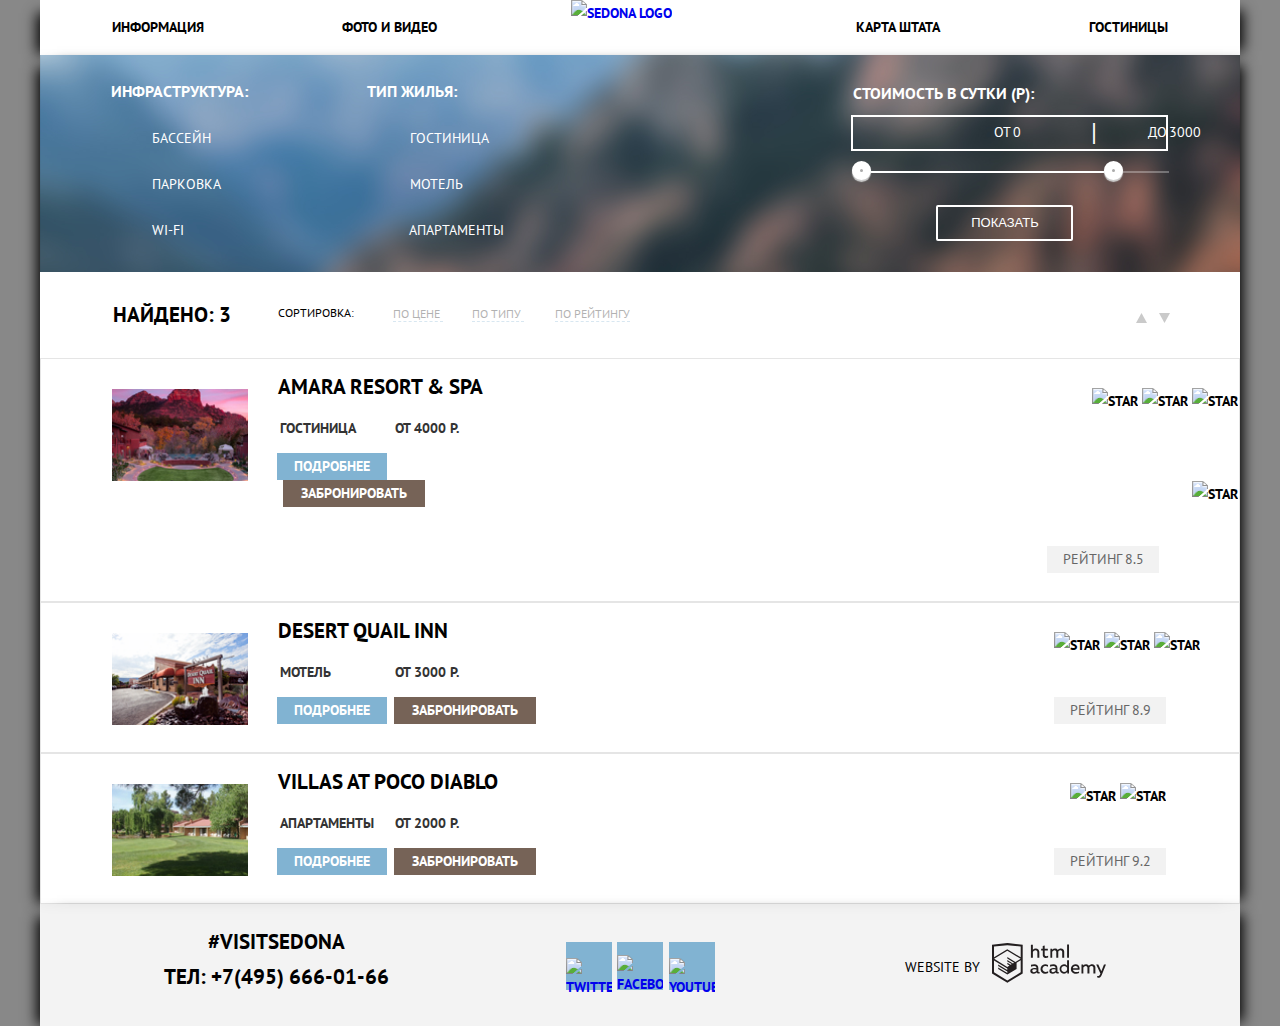
==== commit 970c6bc0: "add" ====
--- a/catalog.html
+++ b/catalog.html
@@ -29,7 +29,6 @@
     </nav>
   </header>
 
-
   <main class="page-catalog container shadow">
     <section class="hotel-filter">
       <div class="hotel-filter-wrapper">
@@ -191,15 +190,17 @@
         <img src="img/amara-logo.jpg" width="135" height="90" alt="Amara Hotel">
 
         <div class="hotel-info">
-          <h3 class="hotel-title">AMARA RESORT & SPA</h3>
+          <h3 class="hotel-title"> <a href="#">AMARA RESORT & SPA</a> </h3>
           <p class="hotel-cost">
             <span class="hotel-type-span">Гостиница</span>
             <span class="hotel-cost-span">от 4000 р.</span></p>
           <button class="about-hotel" type="button">
-            <span class="about-hotel-span">Подробнее</span>
+
+            Подробнее
           </button>
           <button class="book-hotel" type="button">
-            <span class="book-hotel-span">Забронировать</span>
+
+            Забронировать
           </button>
         </div>
 
@@ -217,17 +218,19 @@
         <img src="img/desert-motel-logo.jpg" width="135" height="90" alt="Desert Quail Inn">
 
         <div class="hotel-info">
-          <h3 class="hotel-title">Desert Quail Inn
+          <h3 class="hotel-title"> <a href="#">Desert Quail Inn</a>
           </h3>
           <p class="hotel-cost">
             <span class="hotel-type-span">Мотель</span>
             <span class="hotel-cost-span">от 3000 р.</span></p>
 
           <button class="about-hotel" type="button">
-            <span class="about-hotel-span">Подробнее</span>
+
+            Подробнее
           </button>
           <button class="book-hotel" type="button">
-            <span class="book-hotel-span">Забронировать</span>
+
+            Забронировать
           </button>
 
         </div>
@@ -245,17 +248,19 @@
         <img src="img/villas-logo.jpg" width="135" height="90" alt="Villas At Poco Diablo">
 
         <div class="hotel-info">
-          <h3 class="hotel-title">Villas At Poco Diablo
+          <h3 class="hotel-title"> <a href="#">Villas At Poco Diablo</a>
           </h3>
           <p class="hotel-cost">
             <span class="hotel-type-span">Апартаменты</span>
             <span class="hotel-cost-span">от 2000 р.</span></p>
 
           <button class="about-hotel" type="button">
-            <span class="about-hotel-span">Подробнее</span>
+
+            Подробнее
           </button>
           <button class="book-hotel" type="button">
-            <span class="book-hotel-span">Забронировать</span>
+
+            Забронировать
           </button>
 
         </div>
@@ -305,17 +310,15 @@
 
       <p class="footer-copyright">
         Website by
-        <a href="https://htmlacademy.ru">
+        <a class="logo-image" href="https://htmlacademy.ru">
           <span class="text-hidden">Ссылка на сайт HTML Academy</span>
-          <svg width="115" height="41" viewBox="0 0 115 41" fill="none" xmlns="http://www.w3.org/2000/svg">
-            <path fill-rule="evenodd" clip-rule="evenodd"
-              d="M15.5197 1.05737H15.3509L0 2.71895V31.4945L15.3509 40.8382L30.7018 31.4945V2.71895L15.5197 1.05737ZM77.0183 2.62185H75.0876V15.7311H77.0183V2.62185ZM40.8619 2.63264V7.76843C41.6131 6.9864 42.6386 6.5436 43.7105 6.53843C44.6823 6.47908 45.6329 6.84495 46.3253 7.54479C47.0177 8.24462 47.3866 9.21244 47.3399 10.2068V15.7634H45.367V10.4658C45.4231 9.94897 45.2754 9.43059 44.9566 9.02553C44.6377 8.62047 44.174 8.36218 43.6683 8.3079H43.3518C42.3456 8.36979 41.4321 8.9295 40.9041 9.80764V15.7634H38.8995V2.63264H40.8619ZM77.0183 31.4837H75.2775V30.0595C74.4828 31.1353 73.23 31.7538 71.9119 31.7211C69.4751 31.5528 67.5825 29.4822 67.5825 26.9845C67.5825 24.4867 69.4751 22.4162 71.9119 22.2479C73.1195 22.2052 74.2818 22.7203 75.0771 23.6505V18.3205H77.0183V31.4837ZM47.0656 30.0595C47.263 30.0515 47.4583 30.0152 47.6459 29.9516V31.3866C47.2482 31.5404 46.826 31.6172 46.4009 31.6132C45.6482 31.6769 44.9394 31.2429 44.639 30.5342C43.7036 31.31 42.5302 31.7227 41.3261 31.6995C39.733 31.6995 38.256 30.804 38.256 28.9482C38.256 26.65 40.3661 25.9379 42.1702 25.9379C42.9402 25.9505 43.707 26.0408 44.4596 26.2076V25.884C44.4596 24.805 43.6578 23.9742 42.1491 23.9742C41.0585 23.9764 39.9804 24.2116 38.9839 24.6647V22.8305C40.0678 22.451 41.204 22.2506 42.3495 22.2371C44.8394 22.2371 46.3693 23.4455 46.3693 26.1753V29.4121C46.3546 29.5668 46.401 29.721 46.4981 29.8406C46.5951 29.9601 46.7349 30.035 46.8862 30.0487H47.0656V30.0595ZM40.2711 28.8403C40.298 29.229 40.4761 29.5905 40.7655 29.844C41.055 30.0974 41.4317 30.2217 41.8115 30.189H41.9275C42.8819 30.1906 43.7973 29.8022 44.4702 29.11V27.5779C43.842 27.4414 43.2026 27.3655 42.5605 27.3513C41.5055 27.3513 40.2817 27.7074 40.2817 28.8403H40.2711ZM56.0229 22.9384C55.1962 22.4632 54.2596 22.2246 53.3115 22.2479H52.9422C51.7332 22.2873 50.5891 22.8166 49.7619 23.7192C48.9347 24.6218 48.4923 25.8236 48.5321 27.06V27.5024C48.6957 30.0004 50.805 31.8921 53.2482 31.7318C54.2519 31.7555 55.2477 31.5452 56.1601 31.1168V29.2718C55.3769 29.7215 54.4945 29.9591 53.5963 29.9624C52.5199 30.0288 51.4963 29.4793 50.9385 28.5356C50.3806 27.5918 50.3806 26.4095 50.9385 25.4658C51.4963 24.522 52.5199 23.9725 53.5963 24.039C54.461 24.0357 55.3066 24.2989 56.0229 24.7942V22.9384ZM66.1514 30.0595C66.3488 30.0515 66.5441 30.0152 66.7317 29.9516V31.3866C66.334 31.5404 65.9118 31.6172 65.4867 31.6132C64.734 31.6769 64.0252 31.2429 63.7248 30.5342C62.7894 31.31 61.616 31.7227 60.4119 31.6995C58.8188 31.6995 57.3417 30.804 57.3417 28.9482C57.3417 26.65 59.4518 25.9379 61.256 25.9379C62.0259 25.9505 62.7928 26.0408 63.5454 26.2076V25.884C63.5454 24.805 62.7436 23.9742 61.2349 23.9742C60.1443 23.9764 59.0662 24.2116 58.0697 24.6647V22.8305C59.1536 22.451 60.2897 22.2506 61.4353 22.2371C63.9252 22.2371 65.455 23.4455 65.455 26.1753V29.4121C65.4404 29.5668 65.4868 29.721 65.5838 29.8406C65.6809 29.9601 65.8207 30.035 65.972 30.0487H66.1514V30.0595ZM59.855 29.8481C59.5632 29.5943 59.3837 29.2311 59.3569 28.8403H59.378C59.378 27.7074 60.5385 27.3513 61.6569 27.3513C62.299 27.3655 62.9383 27.4414 63.5665 27.5779V29.11C62.8937 29.8022 61.9782 30.1906 61.0239 30.189H60.9078C60.5263 30.2247 60.1469 30.1019 59.855 29.8481ZM69.3271 26.9305C69.3271 25.2859 70.6308 23.9526 72.239 23.9526L72.2601 24.0066C73.4742 24.0066 74.5742 24.7382 75.0665 25.8732V28.0311C74.5856 29.1871 73.4673 29.9296 72.239 29.9084C70.6308 29.9084 69.3271 28.5752 69.3271 26.9305ZM83.3486 22.2479C86.8408 22.2479 88.0541 25.1395 87.4844 27.7397H80.922C81.1436 29.3582 82.6839 30.0163 84.2876 30.0163C85.2509 30.0196 86.2027 29.8021 87.0729 29.3797V31.1061C86.0736 31.5421 84.9939 31.7519 83.9078 31.7211C81.2385 31.7211 78.8963 30.189 78.8963 26.9521C78.8362 25.7502 79.2482 24.5736 80.0408 23.6841C80.8334 22.7945 81.9408 22.2658 83.1165 22.2155H83.3486V22.2479ZM80.8693 26.1753C80.9704 24.8237 82.1216 23.8104 83.4436 23.9095H83.4858C84.1064 23.8531 84.7196 24.08 85.1612 24.5295C85.6028 24.979 85.8275 25.6051 85.7752 26.24H80.8693V26.1753ZM89.489 31.4621V22.4961H91.2298V23.575C91.9777 22.7197 93.041 22.2229 94.1628 22.2047C95.2951 22.1328 96.3712 22.7163 96.9482 23.7153C97.7407 22.8335 98.8477 22.3161 100.018 22.2803C100.952 22.2327 101.859 22.6011 102.507 23.2901C103.154 23.9792 103.478 24.9213 103.394 25.8732V31.4837H101.39V25.9271C101.437 25.4734 101.306 25.0191 101.024 24.6647C100.743 24.3104 100.336 24.0852 99.8917 24.039H99.6174C98.7512 24.0941 97.9525 24.536 97.4335 25.2474V31.4837H95.4289V25.9271C95.4728 25.47 95.3357 25.0139 95.0481 24.6611C94.7606 24.3082 94.3467 24.088 93.8991 24.0497H93.6881C92.7466 24.1344 91.8915 24.6449 91.3564 25.4416V31.5161H89.5312L89.489 31.4621ZM113.977 22.4745H111.972L109.324 29.2718L106.306 22.4853H104.196L108.417 31.5484L108.237 32.0016C107.72 33.3611 107.003 34.0516 106.053 34.0516C105.75 34.0548 105.447 34.0112 105.156 33.9221V35.6161C105.536 35.7125 105.926 35.7632 106.317 35.7671C107.646 35.7671 108.902 35.0226 109.851 32.6813L113.977 22.4745ZM52.689 6.78658V3.54974L50.7266 4.01369V6.73264H49.144V8.49132H50.7899V12.9905C50.7231 13.817 51.0244 14.6301 51.61 15.2038C52.1955 15.7775 53.0028 16.0505 53.8073 15.9468C54.5996 15.9535 55.3875 15.8259 56.139 15.5692V13.8429C55.5727 14.0781 54.9672 14.199 54.356 14.199C53.2165 14.199 52.689 13.8105 52.689 12.6237V8.5129H55.8541V6.78658H52.689ZM58.3862 15.7526V6.75421H60.1376V7.83316C60.8811 6.97655 61.9403 6.476 63.0601 6.45211C64.1624 6.38099 65.2146 6.93142 65.8032 7.88711C66.5958 7.00534 67.7028 6.48794 68.8734 6.45211C69.8138 6.41462 70.7233 6.79859 71.364 7.50353C72.0046 8.20846 72.3126 9.16418 72.2073 10.1205V15.7418H70.2028V10.1853C70.2499 9.73151 70.1184 9.27721 69.8373 8.92287C69.5561 8.56853 69.1485 8.34334 68.7046 8.29711H68.4619C67.5957 8.35228 66.797 8.7942 66.278 9.50553V15.7418H64.2734V10.1853C64.3206 9.73151 64.1891 9.27721 63.9079 8.92287C63.6268 8.56853 63.2191 8.34334 62.7752 8.29711H62.5326C61.5911 8.38181 60.736 8.89229 60.2009 9.68895V15.7634H58.3862V15.7526ZM28.6972 30.3033L28.7078 30.2968L28.6972 30.3184V30.3033ZM28.6972 18.3205V30.3033L15.3509 38.4321L2.00459 30.3184V18.5147L15.2876 26.6068V28.0311L6.18257 22.5284V23.9418L15.3404 29.5632V31.0629L6.19312 25.4955V26.9521L15.3509 32.5734L24.5826 26.9197V20.8129L28.6972 18.3205ZM28.7078 16.7776L25.0362 18.9355L23.3482 20.0145L15.3087 15.0837V16.4971L22.156 20.7266L22.0083 20.8237L20.9532 21.4063L15.2876 17.9537V19.3995L19.761 22.1184L18.706 22.8413L15.3298 20.7913V22.2047L17.5454 23.5426L15.2982 24.9021L2.11009 16.864L15.3087 8.72869L28.7078 16.7776ZM15.2876 7.27211L28.7078 15.3534V4.56395L15.3615 3.12895L2.01514 4.56395V15.3534L15.2876 7.27211Z" />
-          </svg>
         </a>
       </p>
     </div>
   </footer>
 
+  <script src="js/script.js"></script>
+  <script src="js/logo.js"></script>
   <script src="js/catalog-filter.js"></script>
 </body>
 
--- a/css/style.css
+++ b/css/style.css
@@ -391,8 +391,8 @@
 }
 
 .bridge-photo {
-    width: 800px;
-    height: 256px;
+  width: 800px;
+  height: 256px;
 }
 
 .features-list .feature-item:nth-child(3) h3 {
@@ -672,7 +672,10 @@
   line-height: 26px;
 }
 
+
 .footer-copyright svg {
+  width: 115px;
+  height: 41px;
   padding-top: 4px;
   padding-left: 8px;
   fill: #231F20;
@@ -680,8 +683,8 @@
 
 
 .footer-copyright svg:hover {
-    fill: #669EC0;
-  }
+  fill: #669EC0;
+}
 
 .inner-page .footer-contacts {
   padding-top: 2px;
@@ -720,8 +723,8 @@
 }
 
 .modal-error {
-    animation: shake 0.6s;
-  }
+  animation: shake 0.6s;
+}
 
 .modal button {
   border: none;
@@ -1001,10 +1004,10 @@
 }
 
 .sort label:active {
-    mix-blend-mode: unset;
-    opacity: 1;
-    color: var(--basic-black);
-  }
+  mix-blend-mode: unset;
+  opacity: 1;
+  color: var(--basic-black);
+}
 
 .sort label:active {
   border: none;
@@ -1037,22 +1040,22 @@
 }
 
 .icon-up-img:hover {
-    fill: var(--basic-black);
-  }
-  
-  .icon-down-img:hover {
-    fill: var(--basic-black);
-  }
-
-  .icon-up-img:active {
-    fill: var(--blue);
-  }
-  
-  .icon-down-img:active {
-    fill: var(--blue);
-  }
-
-.hotel-title {
+  fill: var(--basic-black);
+}
+
+.icon-down-img:hover {
+  fill: var(--basic-black);
+}
+
+.icon-up-img:active {
+  fill: var(--blue);
+}
+
+.icon-down-img:active {
+  fill: var(--blue);
+}
+
+.hotel-title a {
   font-size: 21px;
   line-height: 16px;
   text-transform: uppercase;
@@ -1062,11 +1065,11 @@
   margin-bottom: 2px;
 }
 
-.hotel-title:hover {
+.hotel-title a:hover {
   color: var(--blue);
 }
 
-.hotel-title:active {
+.hotel-title a:active {
   mix-blend-mode: normal;
   opacity: 0.3;
 }
@@ -1089,6 +1092,12 @@
 }
 
 .about-hotel {
+  font-family: PT Sans;
+  font-style: normal;
+  font-weight: bold;
+  font-size: 14px;
+  line-height: 21px;
+
   align-items: center;
   text-transform: uppercase;
   color: var(--basic-white);
@@ -1110,6 +1119,12 @@
 }
 
 .book-hotel {
+  font-family: PT Sans;
+  font-style: normal;
+  font-weight: bold;
+  font-size: 14px;
+  line-height: 21px;
+
   align-items: center;
   text-transform: uppercase;
   color: var(--basic-white);
@@ -1183,20 +1198,20 @@
 .swim-checkbox-icon-off {
   width: 27px;
   height: 23px;
-  margin-top: -3px;
+  margin-top: 1px;
   margin-left: 1px;
   background-image: url("../img/checkbox-off.svg");
   background-repeat: no-repeat;
 }
 
 .swim-checkbox-icon-on {
-    width: 27px;
-    height: 23px;
-    margin-top: 1px;
-    margin-left: 1px;
-    background-image: url("../img/checkbox-on.svg");
-    background-repeat: no-repeat;
-  }
+  width: 27px;
+  height: 23px;
+  margin-top: 1px;
+  margin-left: 1px;
+  background-image: url("../img/checkbox-on.svg");
+  background-repeat: no-repeat;
+}
 
 .park-checkbox-icon {
   width: 29px;
@@ -1276,7 +1291,7 @@
 }
 
 .filter-checkbox-wrapper label {
-    cursor: pointer;
+  cursor: pointer;
 }
 
 .infrastructure {
@@ -1657,9 +1672,11 @@
 }
 
 .shadow {
-  box-shadow: 23px 7px 32px -17px rgba(0, 0, 0, 0.5),
-    -23px 7px 32px -17px rgba(0, 0, 0, 0.5);
-}
+  box-shadow: -10px 6px 13px -7px #000000,
+    10px 3px 13px -7px #000000,
+    5px 5px 15px 5px rgba(0, 0, 0, 0);
+}
+
 
 input[type="number"]::-webkit-outer-spin-button,
 input[type="number"]::-webkit-inner-spin-button {
@@ -1685,42 +1702,42 @@
 /* Animations */
 
 @keyframes bounce {
-    0% {
-      transform: translateY(-150px);
-    }
-  
-    /* 70% {
+  0% {
+    transform: translateY(-150px);
+  }
+
+  /* 70% {
       transform: translateY(30px);
     } */
-  
-    /* 90% {
+
+  /* 90% {
       transform: translateY(-10px);
     } */
-  
-    100% {
-      transform: translateY(0);
-    }
+
+  100% {
+    transform: translateY(0);
   }
-  
-  @keyframes shake {
-    0%,
-    100% {
-      transform: translateX(0);
-    }
-  
-    10%,
-    30%,
-    50%,
-    70%,
-    90% {
-      transform: translateX(-10px);
-    }
-  
-    20%,
-    40%,
-    60%,
-    80% {
-      transform: translateX(10px);
-    }
+}
+
+@keyframes shake {
+
+  0%,
+  100% {
+    transform: translateX(0);
   }
-  +
+  10%,
+  30%,
+  50%,
+  70%,
+  90% {
+    transform: translateX(-10px);
+  }
+
+  20%,
+  40%,
+  60%,
+  80% {
+    transform: translateX(10px);
+  }
+}
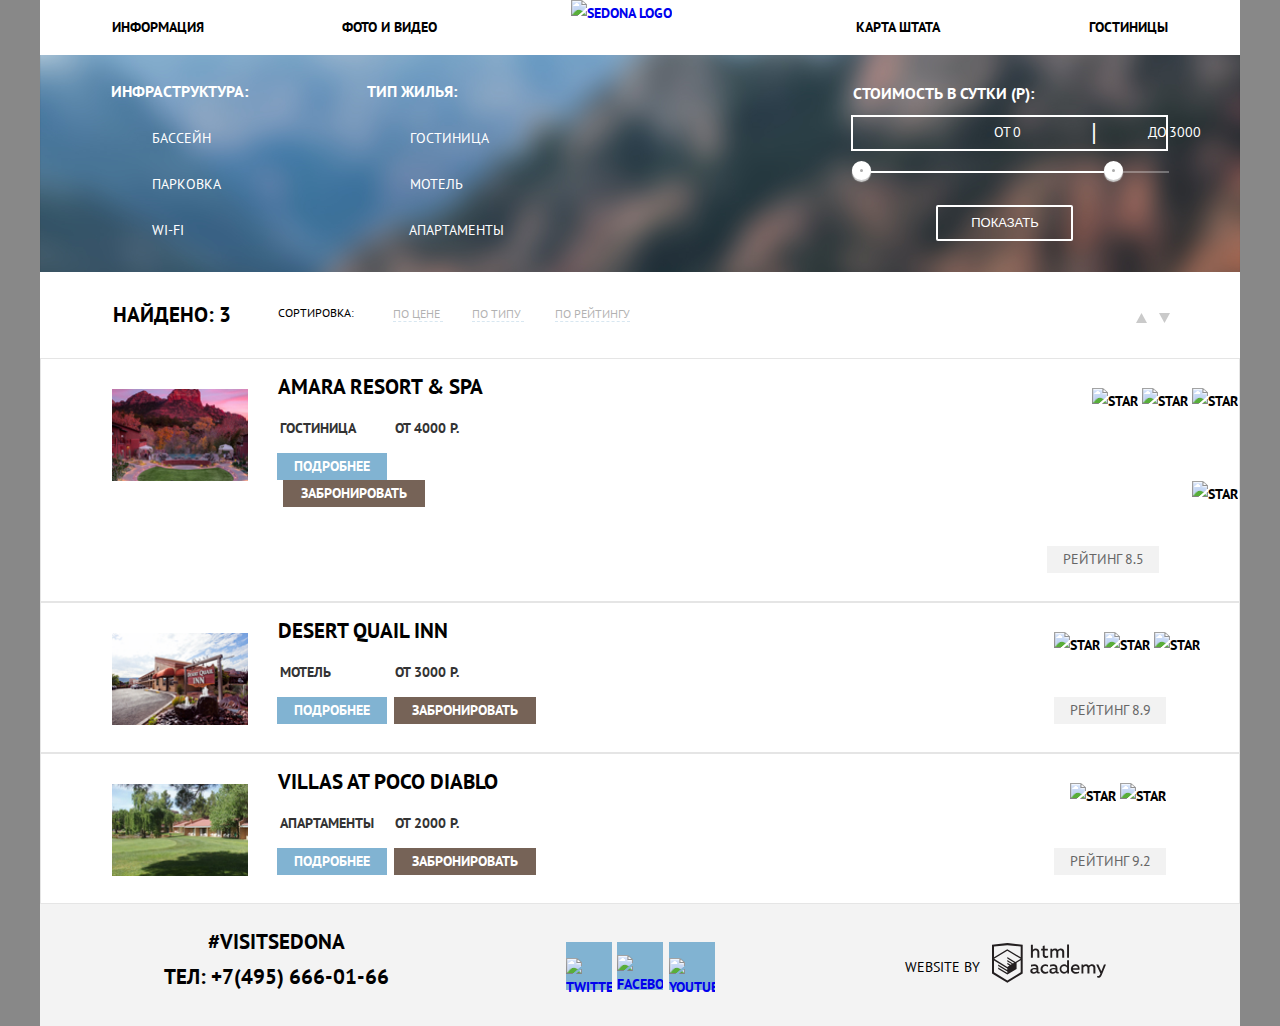
==== commit 2d46fa40: "add" ====
--- a/catalog.html
+++ b/catalog.html
@@ -12,313 +12,318 @@
 
 <body class="page-body inner-page">
 
-  <header class="main-header">
-    <nav class="main-navigation container shadow">
-      <a class="main-header-logo" href="index.html">
-        <span class="visually-hidden">Главная</span>
-        <img src="img/logo-sedona.svg" width="138" height="70" alt="sedona logo">
-      </a>
-      <div class="main-navigation-wrapper container">
-        <ul class="site-navigation">
-          <li><a href="">ИНФОРМАЦИЯ</a></li>
-          <li><a href="">ФОТО И ВИДЕО</a></li>
-          <li><a href="">КАРТА ШТАТА</a></li>
-          <li><a href="catalog.html">ГОСТИНИЦЫ</a></li>
-        </ul>
+  <div class="shadow">
+    <header class="main-header">
+      <nav class="main-navigation container">
+        <a class="main-header-logo" href="index.html">
+          <span class="visually-hidden">Главная</span>
+          <img src="img/logo-sedona.svg" width="138" height="70" alt="sedona logo">
+        </a>
+        <div class="main-navigation-wrapper container">
+          <ul class="site-navigation">
+            <li><a href="">ИНФОРМАЦИЯ</a></li>
+            <li><a href="">ФОТО И ВИДЕО</a></li>
+            <li><a href="">КАРТА ШТАТА</a></li>
+            <li><a href="catalog.html">ГОСТИНИЦЫ</a></li>
+          </ul>
+        </div>
+      </nav>
+    </header>
+  
+    <main class="page-catalog container">
+      <section class="hotel-filter">
+        <div class="hotel-filter-wrapper">
+  
+          <div class="infrastructure">
+            <h3 class="filter-title">ИНФРАСТРУКТУРА:</h3>
+  
+            <div class="filter-checkbox-wrapper checkbox-filter">
+              <div class="checkbox-on-off swim-checkbox-icon-off checkbox-filter"></div>
+  
+              <label class="swim-checkbox-label checkbox-filter">
+                <input type="checkbox" name="pool" id="pool">
+                БАССЕЙН
+              </label>
+            </div>
+  
+            <div class="filter-checkbox-wrapper checkbox-filter">
+              <div class="checkbox-on-off swim-checkbox-icon-off checkbox-filter"></div>
+  
+              <label class="park-checkbox-label checkbox-filter">
+                <input type="checkbox" name="parking" id="parking">
+                ПАРКОВКА
+              </label>
+            </div>
+  
+            <div class="filter-checkbox-wrapper checkbox-filter">
+              <div class="checkbox-on-off swim-checkbox-icon-off checkbox-filter"></div>
+  
+              <label class="wi-fi-checkbox-label checkbox-filter">
+                <input type="checkbox" name="wifi" id="wifi">
+                Wi-Fi
+              </label>
+            </div>
+          </div>
+  
+          <div class="type-of-hotel">
+            <h3 class="filter-title">Тип жилья:</h3>
+  
+            <div class="filter-checkbox-wrapper checkbox-filter">
+              <div class="checkbox-on-off swim-checkbox-icon-off checkbox-filter"></div>
+  
+              <label class="hotel-checkbox-label checkbox-filter">
+                <input type="checkbox" name="hotel" id="hotel">
+                ГостиницА
+              </label>
+            </div>
+  
+            <div class="filter-checkbox-wrapper checkbox-filter">
+              <div class="checkbox-on-off swim-checkbox-icon-off checkbox-filter"></div>
+  
+              <label class="motel-checkbox-label checkbox-filter">
+                <input type="checkbox" name="motel" id="motel">
+                МОТЕЛЬ
+              </label>
+            </div>
+  
+            <div class="filter-checkbox-wrapper checkbox-filter">
+              <div class="checkbox-on-off swim-checkbox-icon-off checkbox-filter"></div>
+  
+              <label class="apt-checkbox-label checkbox-filter">
+                <input type="checkbox" name="apartment" id="apartment">
+                АПАРТАМЕНТЫ
+              </label>
+            </div>
+  
+          </div>
+  
+          <div class="cost-per-day">
+  
+            <form method="get" action="https://echo.htmlacademy.ru">
+  
+              <fieldset class="filter-item">
+  
+                <legend>Стоимость в сутки (Р):</legend>
+  
+                <div class="range-filter">
+  
+                  <div class="price-controls">
+  
+                    <label class="min-price-label" for='min-price'>от</label>
+                    <input class="min-price-input" type="number" id="min-price" name="min-price" value="0">
+  
+                    <p class="splitter">|</p>
+  
+                    <label class="max-price-label" for='max-price'>до</label>
+                    <input class="max-price-input" type="number" id="max-price" name="max-price" value="3000">
+  
+                  </div>
+  
+                  <div class="range-controls">
+                    <div class="scale">
+                      <div class="bar"></div>
+                    </div>
+                    <div class="toggle toggle-min" tabindex="0"></div>
+                    <div class="toggle toggle-max" tabindex="0"></div>
+                  </div>
+  
+                </div>
+  
+              </fieldset>
+              <button class="show-button" type="submit">
+                <span>Показать</span>
+              </button>
+            </form>
+          </div>
+  
+        </div>
+  
+      </section>
+  
+      <form class="sort" action="https://echo.htmlacademy.ru" method="get">
+        <h4>НАЙДЕНО: 3</h4>
+        <p class="sort-title">Сортировка:</p>
+        <fieldset class="sort-by-filter">
+          <legend class="visually-hidden">Сортировка:</legend>
+          <label>
+            <input type="radio" name="sort" value="sort-by-price">
+            По цене
+          </label>
+  
+          <label>
+            <input type="radio" name="sort" value="sort-by-type">
+            По типу
+          </label>
+  
+          <label>
+            <input type="radio" name="sort" value="sort-by-rating">
+            По рейтингу
+          </label>
+        </fieldset>
+  
+        <fieldset class="show-by-filter">
+          <legend class="visually-hidden">Отобразить по возрастанию или убыванию</legend>
+          <label class="visually-hidden">
+            По возрастанию
+            <input type="radio" name="up-down" value="up">
+          </label>
+  
+          <svg class="icon-up-img" width="11" height="10" viewBox="0 0 11 10" fill="none"
+            xmlns="http://www.w3.org/2000/svg">
+            <path d="M5.5 0L0 10H11L5.5 0Z" />
+          </svg>
+  
+          <label class="visually-hidden">
+            По убыванию
+            <input type="radio" name="up-down" value="down">
+          </label>
+          <svg class="icon-down-img" width="11" height="10" viewBox="0 0 11 10" fill="none"
+            xmlns="http://www.w3.org/2000/svg">
+            <path d="M5.5 10L0 0H11" />
+          </svg>
+        </fieldset>
+      </form>
+  
+      <section class="show-result">
+  
+        <div class="result-item">
+  
+          <img src="img/amara-logo.jpg" width="135" height="90" alt="Amara Hotel">
+  
+          <div class="hotel-info">
+            <h3 class="hotel-title"> <a href="#">AMARA RESORT & SPA</a> </h3>
+            <p class="hotel-cost">
+              <span class="hotel-type-span">Гостиница</span>
+              <span class="hotel-cost-span">от 4000 р.</span></p>
+            <button class="about-hotel" type="button">
+  
+              Подробнее
+            </button>
+            <button class="book-hotel" type="button">
+  
+              Забронировать
+            </button>
+          </div>
+  
+          <div class="stars">
+            <img src="img/star.svg" width="19" height="17" alt="Star">
+            <img src="img/star.svg" width="19" height="17" alt="Star">
+            <img src="img/star.svg" width="19" height="17" alt="Star">
+            <img src="img/star.svg" width="19" height="17" alt="Star">
+            <p class="hotel-rating">Рейтинг 8.5</p>
+          </div>
+  
+        </div>
+  
+        <div class="result-item">
+          <img src="img/desert-motel-logo.jpg" width="135" height="90" alt="Desert Quail Inn">
+  
+          <div class="hotel-info">
+            <h3 class="hotel-title"> <a href="#">Desert Quail Inn</a>
+            </h3>
+            <p class="hotel-cost">
+              <span class="hotel-type-span">Мотель</span>
+              <span class="hotel-cost-span">от 3000 р.</span></p>
+  
+            <button class="about-hotel" type="button">
+  
+              Подробнее
+            </button>
+            <button class="book-hotel" type="button">
+  
+              Забронировать
+            </button>
+  
+          </div>
+  
+          <div class="stars">
+            <img src="img/star.svg" width="19" height="17" alt="Star">
+            <img src="img/star.svg" width="19" height="17" alt="Star">
+            <img src="img/star.svg" width="19" height="17" alt="Star">
+            <p class="hotel-rating">Рейтинг 8.9</p>
+          </div>
+  
+        </div>
+  
+        <div class="result-item">
+          <img src="img/villas-logo.jpg" width="135" height="90" alt="Villas At Poco Diablo">
+  
+          <div class="hotel-info">
+            <h3 class="hotel-title"> <a href="#">Villas At Poco Diablo</a>
+            </h3>
+            <p class="hotel-cost">
+              <span class="hotel-type-span">Апартаменты</span>
+              <span class="hotel-cost-span">от 2000 р.</span></p>
+  
+            <button class="about-hotel" type="button">
+  
+              Подробнее
+            </button>
+            <button class="book-hotel" type="button">
+  
+              Забронировать
+            </button>
+  
+          </div>
+  
+          <div class="stars">
+            <img src="img/star.svg" width="19" height="17" alt="Star">
+            <img src="img/star.svg" width="19" height="17" alt="Star">
+            <p class="hotel-rating">Рейтинг 9.2</p>
+          </div>
+  
+        </div>
+  
+      </section>
+  
+    </main>
+  
+    <footer class="page-footer main-footer container">
+      <div class="container">
+  
+        <section class="footer-contacts">
+          <h2 class="footer-contacts-title">#visitSEDONA</h2>
+          <p class="footer-contacts-phone">ТЕЛ: +7(495) 666-01-66</p>
+        </section>
+  
+        <section>
+          <ul class="footer-social">
+            <li>
+              <a class="social-button" href="#">
+                <span class="visually-hidden">Ссылка на Твиттер</span>
+                <img class="twitter-logo" src="img/twitter.svg" width="17" height="17" alt="twitter">
+              </a>
+            </li>
+            <li>
+              <a class="social-button" href="#">
+                <span class="visually-hidden">Ссылка на Фейсбук</span>
+                <img class="facebook-logo" src="img/fb-icon.svg" width="12" height="22" alt="facebook">
+              </a>
+            </li>
+            <li>
+              <a class="social-button" href="#">
+                <span class="visually-hidden">Ссылка на Ютуб</span>
+                <img class="youtube-logo" src="img/youtube.svg" width="20" height="16" alt="youtube">
+              </a>
+            </li>
+          </ul>
+        </section>
+  
+        <p class="footer-copyright">
+          Website by
+          <a class="logo-image" href="https://htmlacademy.ru">
+            <span class="text-hidden">Ссылка на сайт HTML Academy</span>
+            <svg width="115" height="41" fill="none" xmlns="http://www.w3.org/2000/svg"><path fill-rule="evenodd" clip-rule="evenodd" d="M15.52 1.057h-.17L0 2.72v28.776l15.35 9.343 15.352-9.344V2.72L15.52 1.057zm61.498 1.565h-1.93v13.11h1.93V2.621zm-36.156.01v5.136a3.976 3.976 0 012.849-1.23 3.387 3.387 0 012.614 1.007 3.55 3.55 0 011.015 2.662v5.556h-1.973v-5.297a1.984 1.984 0 00-.41-1.44 1.899 1.899 0 00-1.289-.718h-.316a3.081 3.081 0 00-2.448 1.5v5.955H38.9V2.633h1.963zm36.156 28.852h-1.74v-1.425a4.061 4.061 0 01-3.366 1.662c-2.437-.168-4.33-2.239-4.33-4.736 0-2.498 1.893-4.569 4.33-4.737a3.98 3.98 0 013.165 1.402v-5.33h1.941v13.164zm-29.952-1.425c.197-.008.392-.044.58-.107v1.435c-.398.153-.82.23-1.245.226a1.758 1.758 0 01-1.762-1.079 5.035 5.035 0 01-3.313 1.166c-1.593 0-3.07-.896-3.07-2.752 0-2.298 2.11-3.01 3.914-3.01.77.013 1.537.103 2.29.27v-.324c0-1.079-.802-1.91-2.31-1.91a7.682 7.682 0 00-3.166.69V22.83a10.56 10.56 0 013.365-.593c2.49 0 4.02 1.209 4.02 3.938v3.237a.592.592 0 00.13.429c.096.12.236.194.387.208h.18v.01zM40.27 28.84c.027.389.205.75.495 1.004.289.253.666.378 1.046.345h.116a3.537 3.537 0 002.542-1.079v-1.532a10.039 10.039 0 00-1.91-.227c-1.055 0-2.278.356-2.278 1.49h-.01zm15.752-5.902a5.183 5.183 0 00-2.712-.69h-.369a4.514 4.514 0 00-3.18 1.471 4.722 4.722 0 00-1.23 3.341v.442c.164 2.498 2.273 4.39 4.716 4.23 1.004.024 2-.187 2.912-.615v-1.845a5.185 5.185 0 01-2.564.69 2.885 2.885 0 01-2.657-1.426 3.024 3.024 0 010-3.07 2.884 2.884 0 012.657-1.427c.865-.003 1.71.26 2.427.755v-1.856zM66.15 30.06c.198-.008.393-.045.58-.108v1.435c-.397.153-.82.23-1.244.226a1.758 1.758 0 01-1.762-1.079 5.035 5.035 0 01-3.313 1.166c-1.593 0-3.07-.896-3.07-2.752 0-2.298 2.11-3.01 3.914-3.01.77.013 1.537.103 2.29.27v-.324c0-1.079-.802-1.91-2.311-1.91a7.682 7.682 0 00-3.165.69V22.83c1.084-.379 2.22-.58 3.365-.593 2.49 0 4.02 1.209 4.02 3.938v3.237a.592.592 0 00.129.429c.097.12.237.194.388.208h.18v.01zm-6.296-.212a1.468 1.468 0 01-.498-1.008h.021c0-1.133 1.16-1.489 2.279-1.489.642.015 1.281.09 1.91.227v1.532a3.537 3.537 0 01-2.543 1.079h-.116a1.404 1.404 0 01-1.053-.34zm9.472-2.918c0-1.644 1.304-2.977 2.912-2.977l.021.054c1.214 0 2.314.731 2.806 1.866v2.158a3.015 3.015 0 01-2.827 1.877c-1.608 0-2.912-1.333-2.912-2.978zm14.022-4.682c3.492 0 4.705 2.892 4.135 5.492h-6.562c.222 1.618 1.762 2.276 3.366 2.276a6.326 6.326 0 002.785-.636v1.726c-1 .436-2.08.646-3.165.615-2.67 0-5.012-1.532-5.012-4.769a4.572 4.572 0 011.145-3.268 4.37 4.37 0 013.076-1.469h.232v.033zm-2.48 3.927c.101-1.351 1.253-2.365 2.575-2.265h.042c.62-.057 1.234.17 1.675.62.442.449.666 1.075.614 1.71H80.87v-.065zm8.62 5.287v-8.966h1.74v1.079a3.983 3.983 0 012.934-1.37 3.001 3.001 0 012.785 1.51c.793-.881 1.9-1.399 3.07-1.435a3.192 3.192 0 012.489 1.01c.647.69.971 1.631.887 2.583v5.61h-2.004v-5.556a1.74 1.74 0 00-.366-1.262 1.665 1.665 0 00-1.132-.626h-.275a2.936 2.936 0 00-2.184 1.208v6.237H95.43v-5.557a1.742 1.742 0 00-.38-1.266 1.666 1.666 0 00-1.15-.611h-.21a3.153 3.153 0 00-2.333 1.392v6.074h-1.825l-.042-.054zm24.488-8.988h-2.005l-2.648 6.798-3.018-6.787h-2.11l4.221 9.063-.18.454c-.517 1.36-1.234 2.05-2.184 2.05a2.96 2.96 0 01-.897-.13v1.694c.38.096.77.147 1.161.151 1.329 0 2.585-.744 3.534-3.086l4.126-10.206zM52.689 6.787V3.55l-1.962.464v2.719h-1.583V8.49h1.646v4.5c-.067.826.234 1.64.82 2.213a2.653 2.653 0 002.197.743c.793.007 1.58-.121 2.332-.378v-1.726a4.647 4.647 0 01-1.783.356c-1.14 0-1.667-.389-1.667-1.575V8.513h3.165V6.787H52.69zm5.697 8.966V6.754h1.752v1.08a3.983 3.983 0 012.922-1.382 2.998 2.998 0 012.743 1.435c.793-.882 1.9-1.4 3.07-1.435.94-.037 1.85.347 2.491 1.052.64.704.949 1.66.843 2.617v5.62h-2.004v-5.556a1.743 1.743 0 00-.366-1.262 1.668 1.668 0 00-1.132-.626h-.243a2.937 2.937 0 00-2.184 1.209v6.236h-2.005v-5.557a1.742 1.742 0 00-.365-1.262 1.667 1.667 0 00-1.133-.626h-.242A3.153 3.153 0 0060.2 9.69v6.074h-1.815v-.01zm-29.689 14.55l.01-.006-.01.021v-.015zm0-11.983v11.983l-13.346 8.13-13.346-8.115V18.515l13.283 8.092v1.424l-9.105-5.503v1.414l9.157 5.621v1.5l-9.147-5.567v1.456l9.158 5.621 9.232-5.653v-6.107l4.114-2.492zm.01-1.542l-3.67 2.158-1.689 1.079-8.04-4.931v1.413l6.848 4.23-.148.097-1.055.582-5.665-3.452v1.445l4.473 2.72-1.055.722-3.376-2.05v1.414l2.215 1.338-2.247 1.36L2.11 16.863 15.31 8.729l13.399 8.049zm-13.42-9.506l13.42 8.081V4.563L15.362 3.13 2.015 4.564v10.79l13.273-8.082z" /></svg>
+          </a>
+        </p>
       </div>
-    </nav>
-  </header>
-
-  <main class="page-catalog container shadow">
-    <section class="hotel-filter">
-      <div class="hotel-filter-wrapper">
-
-        <div class="infrastructure">
-          <h3 class="filter-title">ИНФРАСТРУКТУРА:</h3>
-
-          <div class="filter-checkbox-wrapper checkbox-filter">
-            <div class="checkbox-on-off swim-checkbox-icon-off checkbox-filter"></div>
-
-            <label class="swim-checkbox-label checkbox-filter">
-              <input type="checkbox" name="pool" id="pool">
-              БАССЕЙН
-            </label>
-          </div>
-
-          <div class="filter-checkbox-wrapper checkbox-filter">
-            <div class="checkbox-on-off swim-checkbox-icon-off checkbox-filter"></div>
-
-            <label class="park-checkbox-label checkbox-filter">
-              <input type="checkbox" name="parking" id="parking">
-              ПАРКОВКА
-            </label>
-          </div>
-
-          <div class="filter-checkbox-wrapper checkbox-filter">
-            <div class="checkbox-on-off swim-checkbox-icon-off checkbox-filter"></div>
-
-            <label class="wi-fi-checkbox-label checkbox-filter">
-              <input type="checkbox" name="wifi" id="wifi">
-              Wi-Fi
-            </label>
-          </div>
-        </div>
-
-        <div class="type-of-hotel">
-          <h3 class="filter-title">Тип жилья:</h3>
-
-          <div class="filter-checkbox-wrapper checkbox-filter">
-            <div class="checkbox-on-off swim-checkbox-icon-off checkbox-filter"></div>
-
-            <label class="hotel-checkbox-label checkbox-filter">
-              <input type="checkbox" name="hotel" id="hotel">
-              ГостиницА
-            </label>
-          </div>
-
-          <div class="filter-checkbox-wrapper checkbox-filter">
-            <div class="checkbox-on-off swim-checkbox-icon-off checkbox-filter"></div>
-
-            <label class="motel-checkbox-label checkbox-filter">
-              <input type="checkbox" name="motel" id="motel">
-              МОТЕЛЬ
-            </label>
-          </div>
-
-          <div class="filter-checkbox-wrapper checkbox-filter">
-            <div class="checkbox-on-off swim-checkbox-icon-off checkbox-filter"></div>
-
-            <label class="apt-checkbox-label checkbox-filter">
-              <input type="checkbox" name="apartment" id="apartment">
-              АПАРТАМЕНТЫ
-            </label>
-          </div>
-
-        </div>
-
-        <div class="cost-per-day">
-
-          <form method="get" action="https://echo.htmlacademy.ru">
-
-            <fieldset class="filter-item">
-
-              <legend>Стоимость в сутки (Р):</legend>
-
-              <div class="range-filter">
-
-                <div class="price-controls">
-
-                  <label class="min-price-label" for='min-price'>от</label>
-                  <input class="min-price-input" type="number" id="min-price" name="min-price" value="0">
-
-                  <p class="splitter">|</p>
-
-                  <label class="max-price-label" for='max-price'>до</label>
-                  <input class="max-price-input" type="number" id="max-price" name="max-price" value="3000">
-
-                </div>
-
-                <div class="range-controls">
-                  <div class="scale">
-                    <div class="bar"></div>
-                  </div>
-                  <div class="toggle toggle-min" tabindex="0"></div>
-                  <div class="toggle toggle-max" tabindex="0"></div>
-                </div>
-
-              </div>
-
-            </fieldset>
-            <button class="show-button" type="submit">
-              <span>Показать</span>
-            </button>
-          </form>
-        </div>
-
-      </div>
-
-    </section>
-
-    <form class="sort" action="https://echo.htmlacademy.ru" method="get">
-      <h4>НАЙДЕНО: 3</h4>
-      <p class="sort-title">Сортировка:</p>
-      <fieldset class="sort-by-filter">
-        <legend class="visually-hidden">Сортировка:</legend>
-        <label>
-          <input type="radio" name="sort" value="sort-by-price">
-          По цене
-        </label>
-
-        <label>
-          <input type="radio" name="sort" value="sort-by-type">
-          По типу
-        </label>
-
-        <label>
-          <input type="radio" name="sort" value="sort-by-rating">
-          По рейтингу
-        </label>
-      </fieldset>
-
-      <fieldset class="show-by-filter">
-        <legend class="visually-hidden">Отобразить по возрастанию или убыванию</legend>
-        <label class="visually-hidden">
-          По возрастанию
-          <input type="radio" name="up-down" value="up">
-        </label>
-
-        <svg class="icon-up-img" width="11" height="10" viewBox="0 0 11 10" fill="none"
-          xmlns="http://www.w3.org/2000/svg">
-          <path d="M5.5 0L0 10H11L5.5 0Z" />
-        </svg>
-
-        <label class="visually-hidden">
-          По убыванию
-          <input type="radio" name="up-down" value="down">
-        </label>
-        <svg class="icon-down-img" width="11" height="10" viewBox="0 0 11 10" fill="none"
-          xmlns="http://www.w3.org/2000/svg">
-          <path d="M5.5 10L0 0H11" />
-        </svg>
-      </fieldset>
-    </form>
-
-    <section class="show-result">
-
-      <div class="result-item">
-
-        <img src="img/amara-logo.jpg" width="135" height="90" alt="Amara Hotel">
-
-        <div class="hotel-info">
-          <h3 class="hotel-title"> <a href="#">AMARA RESORT & SPA</a> </h3>
-          <p class="hotel-cost">
-            <span class="hotel-type-span">Гостиница</span>
-            <span class="hotel-cost-span">от 4000 р.</span></p>
-          <button class="about-hotel" type="button">
-
-            Подробнее
-          </button>
-          <button class="book-hotel" type="button">
-
-            Забронировать
-          </button>
-        </div>
-
-        <div class="stars">
-          <img src="img/star.svg" width="19" height="17" alt="Star">
-          <img src="img/star.svg" width="19" height="17" alt="Star">
-          <img src="img/star.svg" width="19" height="17" alt="Star">
-          <img src="img/star.svg" width="19" height="17" alt="Star">
-          <p class="hotel-rating">Рейтинг 8.5</p>
-        </div>
-
-      </div>
-
-      <div class="result-item">
-        <img src="img/desert-motel-logo.jpg" width="135" height="90" alt="Desert Quail Inn">
-
-        <div class="hotel-info">
-          <h3 class="hotel-title"> <a href="#">Desert Quail Inn</a>
-          </h3>
-          <p class="hotel-cost">
-            <span class="hotel-type-span">Мотель</span>
-            <span class="hotel-cost-span">от 3000 р.</span></p>
-
-          <button class="about-hotel" type="button">
-
-            Подробнее
-          </button>
-          <button class="book-hotel" type="button">
-
-            Забронировать
-          </button>
-
-        </div>
-
-        <div class="stars">
-          <img src="img/star.svg" width="19" height="17" alt="Star">
-          <img src="img/star.svg" width="19" height="17" alt="Star">
-          <img src="img/star.svg" width="19" height="17" alt="Star">
-          <p class="hotel-rating">Рейтинг 8.9</p>
-        </div>
-
-      </div>
-
-      <div class="result-item">
-        <img src="img/villas-logo.jpg" width="135" height="90" alt="Villas At Poco Diablo">
-
-        <div class="hotel-info">
-          <h3 class="hotel-title"> <a href="#">Villas At Poco Diablo</a>
-          </h3>
-          <p class="hotel-cost">
-            <span class="hotel-type-span">Апартаменты</span>
-            <span class="hotel-cost-span">от 2000 р.</span></p>
-
-          <button class="about-hotel" type="button">
-
-            Подробнее
-          </button>
-          <button class="book-hotel" type="button">
-
-            Забронировать
-          </button>
-
-        </div>
-
-        <div class="stars">
-          <img src="img/star.svg" width="19" height="17" alt="Star">
-          <img src="img/star.svg" width="19" height="17" alt="Star">
-          <p class="hotel-rating">Рейтинг 9.2</p>
-        </div>
-
-      </div>
-
-    </section>
-
-  </main>
-
-  <footer class="page-footer main-footer container shadow">
-    <div class="container">
-
-      <section class="footer-contacts">
-        <h2 class="footer-contacts-title">#visitSEDONA</h2>
-        <p class="footer-contacts-phone">ТЕЛ: +7(495) 666-01-66</p>
-      </section>
-
-      <section>
-        <ul class="footer-social">
-          <li>
-            <a class="social-button" href="#">
-              <span class="visually-hidden">Ссылка на Твиттер</span>
-              <img class="twitter-logo" src="img/twitter.svg" width="17" height="17" alt="twitter">
-            </a>
-          </li>
-          <li>
-            <a class="social-button" href="#">
-              <span class="visually-hidden">Ссылка на Фейсбук</span>
-              <img class="facebook-logo" src="img/fb-icon.svg" width="12" height="22" alt="facebook">
-            </a>
-          </li>
-          <li>
-            <a class="social-button" href="#">
-              <span class="visually-hidden">Ссылка на Ютуб</span>
-              <img class="youtube-logo" src="img/youtube.svg" width="20" height="16" alt="youtube">
-            </a>
-          </li>
-        </ul>
-      </section>
-
-      <p class="footer-copyright">
-        Website by
-        <a class="logo-image" href="https://htmlacademy.ru">
-          <span class="text-hidden">Ссылка на сайт HTML Academy</span>
-        </a>
-      </p>
-    </div>
-  </footer>
+    </footer>
+  
+    
+  </div>
 
   <script src="js/script.js"></script>
-  <script src="js/logo.js"></script>
+    
   <script src="js/catalog-filter.js"></script>
 </body>
 
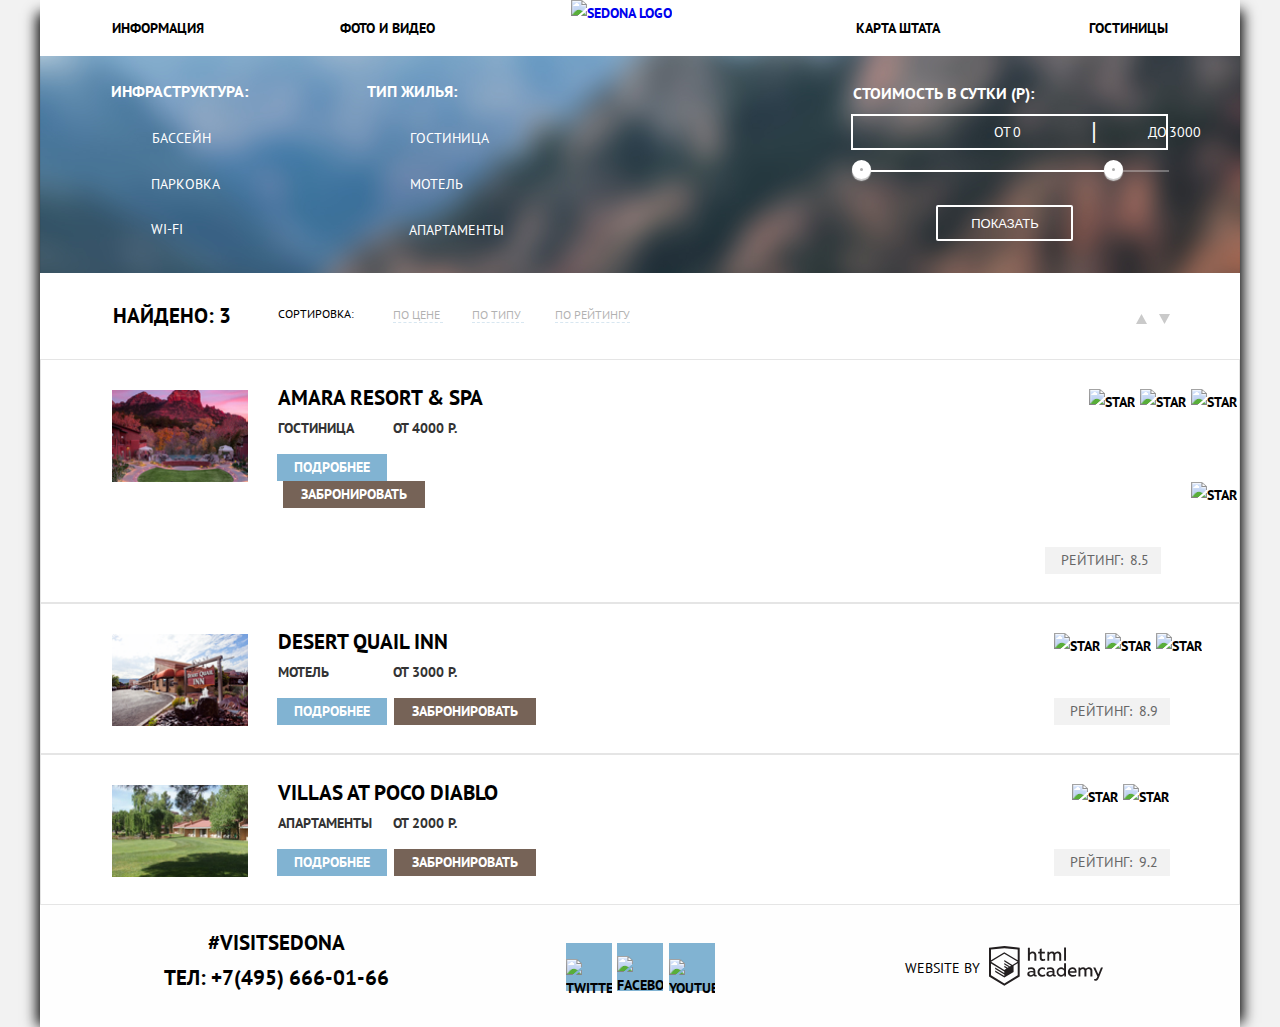
==== commit ed18e006: "final second attempt" ====
--- a/catalog.html
+++ b/catalog.html
@@ -11,7 +11,6 @@
 </head>
 
 <body class="page-body inner-page">
-
   <div class="shadow">
     <header class="main-header">
       <nav class="main-navigation container">
@@ -29,117 +28,85 @@
         </div>
       </nav>
     </header>
-  
     <main class="page-catalog container">
       <section class="hotel-filter">
         <div class="hotel-filter-wrapper">
-  
           <div class="infrastructure">
             <h3 class="filter-title">ИНФРАСТРУКТУРА:</h3>
-  
             <div class="filter-checkbox-wrapper checkbox-filter">
               <div class="checkbox-on-off swim-checkbox-icon-off checkbox-filter"></div>
-  
               <label class="swim-checkbox-label checkbox-filter">
                 <input type="checkbox" name="pool" id="pool">
                 БАССЕЙН
               </label>
             </div>
-  
-            <div class="filter-checkbox-wrapper checkbox-filter">
-              <div class="checkbox-on-off swim-checkbox-icon-off checkbox-filter"></div>
-  
+            <div class="filter-checkbox-wrapper filter-checkbox-wrapper-parking checkbox-filter">
+              <div class="checkbox-on-off swim-checkbox-icon-off checkbox-filter"></div>
               <label class="park-checkbox-label checkbox-filter">
                 <input type="checkbox" name="parking" id="parking">
                 ПАРКОВКА
               </label>
             </div>
-  
-            <div class="filter-checkbox-wrapper checkbox-filter">
-              <div class="checkbox-on-off swim-checkbox-icon-off checkbox-filter"></div>
-  
+            <div class="filter-checkbox-wrapper filter-checkbox-wrapper-wifi checkbox-filter">
+              <div class="checkbox-on-off swim-checkbox-icon-off checkbox-filter"></div>
               <label class="wi-fi-checkbox-label checkbox-filter">
                 <input type="checkbox" name="wifi" id="wifi">
                 Wi-Fi
               </label>
             </div>
           </div>
-  
           <div class="type-of-hotel">
             <h3 class="filter-title">Тип жилья:</h3>
-  
             <div class="filter-checkbox-wrapper checkbox-filter">
               <div class="checkbox-on-off swim-checkbox-icon-off checkbox-filter"></div>
-  
               <label class="hotel-checkbox-label checkbox-filter">
                 <input type="checkbox" name="hotel" id="hotel">
                 ГостиницА
               </label>
             </div>
-  
-            <div class="filter-checkbox-wrapper checkbox-filter">
-              <div class="checkbox-on-off swim-checkbox-icon-off checkbox-filter"></div>
-  
+            <div class="filter-checkbox-wrapper filter-checkbox-wrapper-motel checkbox-filter">
+              <div class="checkbox-on-off swim-checkbox-icon-off checkbox-filter"></div>
               <label class="motel-checkbox-label checkbox-filter">
                 <input type="checkbox" name="motel" id="motel">
                 МОТЕЛЬ
               </label>
             </div>
-  
-            <div class="filter-checkbox-wrapper checkbox-filter">
-              <div class="checkbox-on-off swim-checkbox-icon-off checkbox-filter"></div>
-  
+            <div class="filter-checkbox-wrapper filter-checkbox-wrapper-apt checkbox-filter">
+              <div class="checkbox-on-off swim-checkbox-icon-off checkbox-filter"></div>
               <label class="apt-checkbox-label checkbox-filter">
                 <input type="checkbox" name="apartment" id="apartment">
                 АПАРТАМЕНТЫ
               </label>
             </div>
-  
-          </div>
-  
+          </div>
           <div class="cost-per-day">
-  
             <form method="get" action="https://echo.htmlacademy.ru">
-  
               <fieldset class="filter-item">
-  
                 <legend>Стоимость в сутки (Р):</legend>
-  
                 <div class="range-filter">
-  
                   <div class="price-controls">
-  
-                    <label class="min-price-label" for='min-price'>от</label>
+                    <label class="min-price-label" for="min-price">от</label>
                     <input class="min-price-input" type="number" id="min-price" name="min-price" value="0">
-  
                     <p class="splitter">|</p>
-  
-                    <label class="max-price-label" for='max-price'>до</label>
+                    <label class="max-price-label" for="max-price">до</label>
                     <input class="max-price-input" type="number" id="max-price" name="max-price" value="3000">
-  
                   </div>
-  
                   <div class="range-controls">
                     <div class="scale">
                       <div class="bar"></div>
                     </div>
-                    <div class="toggle toggle-min" tabindex="0"></div>
-                    <div class="toggle toggle-max" tabindex="0"></div>
+                    <input class="toggle toggle-min" tabindex="0"></input>
+                    <input class="toggle toggle-max" tabindex="0"></input>
                   </div>
-  
                 </div>
-  
               </fieldset>
               <button class="show-button" type="submit">
                 <span>Показать</span>
               </button>
             </form>
           </div>
-  
-        </div>
-  
+        </div>
       </section>
-  
       <form class="sort" action="https://echo.htmlacademy.ru" method="get">
         <h4>НАЙДЕНО: 3</h4>
         <p class="sort-title">Сортировка:</p>
@@ -149,30 +116,25 @@
             <input type="radio" name="sort" value="sort-by-price">
             По цене
           </label>
-  
           <label>
             <input type="radio" name="sort" value="sort-by-type">
             По типу
           </label>
-  
           <label>
             <input type="radio" name="sort" value="sort-by-rating">
             По рейтингу
           </label>
         </fieldset>
-  
         <fieldset class="show-by-filter">
           <legend class="visually-hidden">Отобразить по возрастанию или убыванию</legend>
           <label class="visually-hidden">
             По возрастанию
             <input type="radio" name="up-down" value="up">
           </label>
-  
           <svg class="icon-up-img" width="11" height="10" viewBox="0 0 11 10" fill="none"
             xmlns="http://www.w3.org/2000/svg">
             <path d="M5.5 0L0 10H11L5.5 0Z" />
           </svg>
-  
           <label class="visually-hidden">
             По убыванию
             <input type="radio" name="up-down" value="down">
@@ -183,109 +145,81 @@
           </svg>
         </fieldset>
       </form>
-  
       <section class="show-result">
-  
         <div class="result-item">
-  
           <img src="img/amara-logo.jpg" width="135" height="90" alt="Amara Hotel">
-  
           <div class="hotel-info">
             <h3 class="hotel-title"> <a href="#">AMARA RESORT & SPA</a> </h3>
             <p class="hotel-cost">
               <span class="hotel-type-span">Гостиница</span>
               <span class="hotel-cost-span">от 4000 р.</span></p>
             <button class="about-hotel" type="button">
-  
               Подробнее
             </button>
             <button class="book-hotel" type="button">
-  
               Забронировать
             </button>
           </div>
-  
           <div class="stars">
             <img src="img/star.svg" width="19" height="17" alt="Star">
             <img src="img/star.svg" width="19" height="17" alt="Star">
             <img src="img/star.svg" width="19" height="17" alt="Star">
             <img src="img/star.svg" width="19" height="17" alt="Star">
-            <p class="hotel-rating">Рейтинг 8.5</p>
-          </div>
-  
-        </div>
-  
+            <p class="hotel-rating">Рейтинг: <span class="rating-number">8.5</span></p>
+          </div>
+        </div>
         <div class="result-item">
           <img src="img/desert-motel-logo.jpg" width="135" height="90" alt="Desert Quail Inn">
-  
           <div class="hotel-info">
             <h3 class="hotel-title"> <a href="#">Desert Quail Inn</a>
             </h3>
             <p class="hotel-cost">
               <span class="hotel-type-span">Мотель</span>
               <span class="hotel-cost-span">от 3000 р.</span></p>
-  
             <button class="about-hotel" type="button">
-  
               Подробнее
             </button>
             <button class="book-hotel" type="button">
-  
               Забронировать
             </button>
-  
-          </div>
-  
+          </div>
           <div class="stars">
             <img src="img/star.svg" width="19" height="17" alt="Star">
             <img src="img/star.svg" width="19" height="17" alt="Star">
             <img src="img/star.svg" width="19" height="17" alt="Star">
-            <p class="hotel-rating">Рейтинг 8.9</p>
-          </div>
-  
-        </div>
-  
+            <p class="hotel-rating">Рейтинг: <span class="rating-number">8.9</span></p>
+          </div>
+        </div>
         <div class="result-item">
           <img src="img/villas-logo.jpg" width="135" height="90" alt="Villas At Poco Diablo">
-  
           <div class="hotel-info">
             <h3 class="hotel-title"> <a href="#">Villas At Poco Diablo</a>
             </h3>
             <p class="hotel-cost">
               <span class="hotel-type-span">Апартаменты</span>
-              <span class="hotel-cost-span">от 2000 р.</span></p>
-  
+              <span class="hotel-cost-span">от 2000 р.</span>
+            </p>
             <button class="about-hotel" type="button">
-  
               Подробнее
             </button>
             <button class="book-hotel" type="button">
-  
               Забронировать
             </button>
-  
-          </div>
-  
+          </div>
           <div class="stars">
             <img src="img/star.svg" width="19" height="17" alt="Star">
             <img src="img/star.svg" width="19" height="17" alt="Star">
-            <p class="hotel-rating">Рейтинг 9.2</p>
-          </div>
-  
-        </div>
-  
+            <p class="hotel-rating">Рейтинг: <span class="rating-number">9.2</span></p>
+          </div>
+        </div>
       </section>
-  
     </main>
-  
     <footer class="page-footer main-footer container">
       <div class="container">
-  
         <section class="footer-contacts">
           <h2 class="footer-contacts-title">#visitSEDONA</h2>
-          <p class="footer-contacts-phone">ТЕЛ: +7(495) 666-01-66</p>
+          <p class="footer-contacts-phone"><a href="tel:+7(495) 666-01-66">ТЕЛ: +7(495) 666-01-66</a></p>
         </section>
-  
         <section>
           <ul class="footer-social">
             <li>
@@ -308,23 +242,21 @@
             </li>
           </ul>
         </section>
-  
         <p class="footer-copyright">
           Website by
           <a class="logo-image" href="https://htmlacademy.ru">
             <span class="text-hidden">Ссылка на сайт HTML Academy</span>
-            <svg width="115" height="41" fill="none" xmlns="http://www.w3.org/2000/svg"><path fill-rule="evenodd" clip-rule="evenodd" d="M15.52 1.057h-.17L0 2.72v28.776l15.35 9.343 15.352-9.344V2.72L15.52 1.057zm61.498 1.565h-1.93v13.11h1.93V2.621zm-36.156.01v5.136a3.976 3.976 0 012.849-1.23 3.387 3.387 0 012.614 1.007 3.55 3.55 0 011.015 2.662v5.556h-1.973v-5.297a1.984 1.984 0 00-.41-1.44 1.899 1.899 0 00-1.289-.718h-.316a3.081 3.081 0 00-2.448 1.5v5.955H38.9V2.633h1.963zm36.156 28.852h-1.74v-1.425a4.061 4.061 0 01-3.366 1.662c-2.437-.168-4.33-2.239-4.33-4.736 0-2.498 1.893-4.569 4.33-4.737a3.98 3.98 0 013.165 1.402v-5.33h1.941v13.164zm-29.952-1.425c.197-.008.392-.044.58-.107v1.435c-.398.153-.82.23-1.245.226a1.758 1.758 0 01-1.762-1.079 5.035 5.035 0 01-3.313 1.166c-1.593 0-3.07-.896-3.07-2.752 0-2.298 2.11-3.01 3.914-3.01.77.013 1.537.103 2.29.27v-.324c0-1.079-.802-1.91-2.31-1.91a7.682 7.682 0 00-3.166.69V22.83a10.56 10.56 0 013.365-.593c2.49 0 4.02 1.209 4.02 3.938v3.237a.592.592 0 00.13.429c.096.12.236.194.387.208h.18v.01zM40.27 28.84c.027.389.205.75.495 1.004.289.253.666.378 1.046.345h.116a3.537 3.537 0 002.542-1.079v-1.532a10.039 10.039 0 00-1.91-.227c-1.055 0-2.278.356-2.278 1.49h-.01zm15.752-5.902a5.183 5.183 0 00-2.712-.69h-.369a4.514 4.514 0 00-3.18 1.471 4.722 4.722 0 00-1.23 3.341v.442c.164 2.498 2.273 4.39 4.716 4.23 1.004.024 2-.187 2.912-.615v-1.845a5.185 5.185 0 01-2.564.69 2.885 2.885 0 01-2.657-1.426 3.024 3.024 0 010-3.07 2.884 2.884 0 012.657-1.427c.865-.003 1.71.26 2.427.755v-1.856zM66.15 30.06c.198-.008.393-.045.58-.108v1.435c-.397.153-.82.23-1.244.226a1.758 1.758 0 01-1.762-1.079 5.035 5.035 0 01-3.313 1.166c-1.593 0-3.07-.896-3.07-2.752 0-2.298 2.11-3.01 3.914-3.01.77.013 1.537.103 2.29.27v-.324c0-1.079-.802-1.91-2.311-1.91a7.682 7.682 0 00-3.165.69V22.83c1.084-.379 2.22-.58 3.365-.593 2.49 0 4.02 1.209 4.02 3.938v3.237a.592.592 0 00.129.429c.097.12.237.194.388.208h.18v.01zm-6.296-.212a1.468 1.468 0 01-.498-1.008h.021c0-1.133 1.16-1.489 2.279-1.489.642.015 1.281.09 1.91.227v1.532a3.537 3.537 0 01-2.543 1.079h-.116a1.404 1.404 0 01-1.053-.34zm9.472-2.918c0-1.644 1.304-2.977 2.912-2.977l.021.054c1.214 0 2.314.731 2.806 1.866v2.158a3.015 3.015 0 01-2.827 1.877c-1.608 0-2.912-1.333-2.912-2.978zm14.022-4.682c3.492 0 4.705 2.892 4.135 5.492h-6.562c.222 1.618 1.762 2.276 3.366 2.276a6.326 6.326 0 002.785-.636v1.726c-1 .436-2.08.646-3.165.615-2.67 0-5.012-1.532-5.012-4.769a4.572 4.572 0 011.145-3.268 4.37 4.37 0 013.076-1.469h.232v.033zm-2.48 3.927c.101-1.351 1.253-2.365 2.575-2.265h.042c.62-.057 1.234.17 1.675.62.442.449.666 1.075.614 1.71H80.87v-.065zm8.62 5.287v-8.966h1.74v1.079a3.983 3.983 0 012.934-1.37 3.001 3.001 0 012.785 1.51c.793-.881 1.9-1.399 3.07-1.435a3.192 3.192 0 012.489 1.01c.647.69.971 1.631.887 2.583v5.61h-2.004v-5.556a1.74 1.74 0 00-.366-1.262 1.665 1.665 0 00-1.132-.626h-.275a2.936 2.936 0 00-2.184 1.208v6.237H95.43v-5.557a1.742 1.742 0 00-.38-1.266 1.666 1.666 0 00-1.15-.611h-.21a3.153 3.153 0 00-2.333 1.392v6.074h-1.825l-.042-.054zm24.488-8.988h-2.005l-2.648 6.798-3.018-6.787h-2.11l4.221 9.063-.18.454c-.517 1.36-1.234 2.05-2.184 2.05a2.96 2.96 0 01-.897-.13v1.694c.38.096.77.147 1.161.151 1.329 0 2.585-.744 3.534-3.086l4.126-10.206zM52.689 6.787V3.55l-1.962.464v2.719h-1.583V8.49h1.646v4.5c-.067.826.234 1.64.82 2.213a2.653 2.653 0 002.197.743c.793.007 1.58-.121 2.332-.378v-1.726a4.647 4.647 0 01-1.783.356c-1.14 0-1.667-.389-1.667-1.575V8.513h3.165V6.787H52.69zm5.697 8.966V6.754h1.752v1.08a3.983 3.983 0 012.922-1.382 2.998 2.998 0 012.743 1.435c.793-.882 1.9-1.4 3.07-1.435.94-.037 1.85.347 2.491 1.052.64.704.949 1.66.843 2.617v5.62h-2.004v-5.556a1.743 1.743 0 00-.366-1.262 1.668 1.668 0 00-1.132-.626h-.243a2.937 2.937 0 00-2.184 1.209v6.236h-2.005v-5.557a1.742 1.742 0 00-.365-1.262 1.667 1.667 0 00-1.133-.626h-.242A3.153 3.153 0 0060.2 9.69v6.074h-1.815v-.01zm-29.689 14.55l.01-.006-.01.021v-.015zm0-11.983v11.983l-13.346 8.13-13.346-8.115V18.515l13.283 8.092v1.424l-9.105-5.503v1.414l9.157 5.621v1.5l-9.147-5.567v1.456l9.158 5.621 9.232-5.653v-6.107l4.114-2.492zm.01-1.542l-3.67 2.158-1.689 1.079-8.04-4.931v1.413l6.848 4.23-.148.097-1.055.582-5.665-3.452v1.445l4.473 2.72-1.055.722-3.376-2.05v1.414l2.215 1.338-2.247 1.36L2.11 16.863 15.31 8.729l13.399 8.049zm-13.42-9.506l13.42 8.081V4.563L15.362 3.13 2.015 4.564v10.79l13.273-8.082z" /></svg>
+            <svg width="115" height="41" fill="none" xmlns="http://www.w3.org/2000/svg">
+              <path fill-rule="evenodd" clip-rule="evenodd"
+                d="M15.52 1.057h-.17L0 2.72v28.776l15.35 9.343 15.352-9.344V2.72L15.52 1.057zm61.498 1.565h-1.93v13.11h1.93V2.621zm-36.156.01v5.136a3.976 3.976 0 012.849-1.23 3.387 3.387 0 012.614 1.007 3.55 3.55 0 011.015 2.662v5.556h-1.973v-5.297a1.984 1.984 0 00-.41-1.44 1.899 1.899 0 00-1.289-.718h-.316a3.081 3.081 0 00-2.448 1.5v5.955H38.9V2.633h1.963zm36.156 28.852h-1.74v-1.425a4.061 4.061 0 01-3.366 1.662c-2.437-.168-4.33-2.239-4.33-4.736 0-2.498 1.893-4.569 4.33-4.737a3.98 3.98 0 013.165 1.402v-5.33h1.941v13.164zm-29.952-1.425c.197-.008.392-.044.58-.107v1.435c-.398.153-.82.23-1.245.226a1.758 1.758 0 01-1.762-1.079 5.035 5.035 0 01-3.313 1.166c-1.593 0-3.07-.896-3.07-2.752 0-2.298 2.11-3.01 3.914-3.01.77.013 1.537.103 2.29.27v-.324c0-1.079-.802-1.91-2.31-1.91a7.682 7.682 0 00-3.166.69V22.83a10.56 10.56 0 013.365-.593c2.49 0 4.02 1.209 4.02 3.938v3.237a.592.592 0 00.13.429c.096.12.236.194.387.208h.18v.01zM40.27 28.84c.027.389.205.75.495 1.004.289.253.666.378 1.046.345h.116a3.537 3.537 0 002.542-1.079v-1.532a10.039 10.039 0 00-1.91-.227c-1.055 0-2.278.356-2.278 1.49h-.01zm15.752-5.902a5.183 5.183 0 00-2.712-.69h-.369a4.514 4.514 0 00-3.18 1.471 4.722 4.722 0 00-1.23 3.341v.442c.164 2.498 2.273 4.39 4.716 4.23 1.004.024 2-.187 2.912-.615v-1.845a5.185 5.185 0 01-2.564.69 2.885 2.885 0 01-2.657-1.426 3.024 3.024 0 010-3.07 2.884 2.884 0 012.657-1.427c.865-.003 1.71.26 2.427.755v-1.856zM66.15 30.06c.198-.008.393-.045.58-.108v1.435c-.397.153-.82.23-1.244.226a1.758 1.758 0 01-1.762-1.079 5.035 5.035 0 01-3.313 1.166c-1.593 0-3.07-.896-3.07-2.752 0-2.298 2.11-3.01 3.914-3.01.77.013 1.537.103 2.29.27v-.324c0-1.079-.802-1.91-2.311-1.91a7.682 7.682 0 00-3.165.69V22.83c1.084-.379 2.22-.58 3.365-.593 2.49 0 4.02 1.209 4.02 3.938v3.237a.592.592 0 00.129.429c.097.12.237.194.388.208h.18v.01zm-6.296-.212a1.468 1.468 0 01-.498-1.008h.021c0-1.133 1.16-1.489 2.279-1.489.642.015 1.281.09 1.91.227v1.532a3.537 3.537 0 01-2.543 1.079h-.116a1.404 1.404 0 01-1.053-.34zm9.472-2.918c0-1.644 1.304-2.977 2.912-2.977l.021.054c1.214 0 2.314.731 2.806 1.866v2.158a3.015 3.015 0 01-2.827 1.877c-1.608 0-2.912-1.333-2.912-2.978zm14.022-4.682c3.492 0 4.705 2.892 4.135 5.492h-6.562c.222 1.618 1.762 2.276 3.366 2.276a6.326 6.326 0 002.785-.636v1.726c-1 .436-2.08.646-3.165.615-2.67 0-5.012-1.532-5.012-4.769a4.572 4.572 0 011.145-3.268 4.37 4.37 0 013.076-1.469h.232v.033zm-2.48 3.927c.101-1.351 1.253-2.365 2.575-2.265h.042c.62-.057 1.234.17 1.675.62.442.449.666 1.075.614 1.71H80.87v-.065zm8.62 5.287v-8.966h1.74v1.079a3.983 3.983 0 012.934-1.37 3.001 3.001 0 012.785 1.51c.793-.881 1.9-1.399 3.07-1.435a3.192 3.192 0 012.489 1.01c.647.69.971 1.631.887 2.583v5.61h-2.004v-5.556a1.74 1.74 0 00-.366-1.262 1.665 1.665 0 00-1.132-.626h-.275a2.936 2.936 0 00-2.184 1.208v6.237H95.43v-5.557a1.742 1.742 0 00-.38-1.266 1.666 1.666 0 00-1.15-.611h-.21a3.153 3.153 0 00-2.333 1.392v6.074h-1.825l-.042-.054zm24.488-8.988h-2.005l-2.648 6.798-3.018-6.787h-2.11l4.221 9.063-.18.454c-.517 1.36-1.234 2.05-2.184 2.05a2.96 2.96 0 01-.897-.13v1.694c.38.096.77.147 1.161.151 1.329 0 2.585-.744 3.534-3.086l4.126-10.206zM52.689 6.787V3.55l-1.962.464v2.719h-1.583V8.49h1.646v4.5c-.067.826.234 1.64.82 2.213a2.653 2.653 0 002.197.743c.793.007 1.58-.121 2.332-.378v-1.726a4.647 4.647 0 01-1.783.356c-1.14 0-1.667-.389-1.667-1.575V8.513h3.165V6.787H52.69zm5.697 8.966V6.754h1.752v1.08a3.983 3.983 0 012.922-1.382 2.998 2.998 0 012.743 1.435c.793-.882 1.9-1.4 3.07-1.435.94-.037 1.85.347 2.491 1.052.64.704.949 1.66.843 2.617v5.62h-2.004v-5.556a1.743 1.743 0 00-.366-1.262 1.668 1.668 0 00-1.132-.626h-.243a2.937 2.937 0 00-2.184 1.209v6.236h-2.005v-5.557a1.742 1.742 0 00-.365-1.262 1.667 1.667 0 00-1.133-.626h-.242A3.153 3.153 0 0060.2 9.69v6.074h-1.815v-.01zm-29.689 14.55l.01-.006-.01.021v-.015zm0-11.983v11.983l-13.346 8.13-13.346-8.115V18.515l13.283 8.092v1.424l-9.105-5.503v1.414l9.157 5.621v1.5l-9.147-5.567v1.456l9.158 5.621 9.232-5.653v-6.107l4.114-2.492zm.01-1.542l-3.67 2.158-1.689 1.079-8.04-4.931v1.413l6.848 4.23-.148.097-1.055.582-5.665-3.452v1.445l4.473 2.72-1.055.722-3.376-2.05v1.414l2.215 1.338-2.247 1.36L2.11 16.863 15.31 8.729l13.399 8.049zm-13.42-9.506l13.42 8.081V4.563L15.362 3.13 2.015 4.564v10.79l13.273-8.082z" />
+            </svg>
           </a>
         </p>
       </div>
     </footer>
-  
-    
   </div>
-
   <script src="js/script.js"></script>
-    
   <script src="js/catalog-filter.js"></script>
 </body>
 
-</html>
+</html>--- a/css/style.css
+++ b/css/style.css
@@ -18,8 +18,8 @@
   --grey: #666666;
   --light-grey: #cacaca;
   --logo-black: #231F20;
-}
-
+  --backgound-grey: #F2F2F2;
+}
 
 /* Global */
 
@@ -28,7 +28,7 @@
 }
 
 body {
-  min-width: 1200px;
+  width: 100%;
   margin: 0;
   padding: 0;
   font-family: "PT Sans", Arial, sans-serif;
@@ -38,8 +38,9 @@
   line-height: 26px;
   color: var(--basic-black);
   text-transform: uppercase;
-  background-color: var(--basic-dark);
+  background-color: var(--backgound-grey);
   margin-bottom: 0px;
+  overflow-x: hidden;
 }
 
 a {
@@ -67,15 +68,16 @@
   margin: -1px;
 }
 
-
-
 .bg {
+  width: 1200px;
+  height: 509px;
+  background-image: url("../img/background-photo.png");
+  background-repeat: no-repeat;
   margin-top: 0px;
   margin-bottom: 0px;
   padding-top: 0px;
-  padding-bottom: 0px;
-}
-
+  padding-bottom: 9px;
+}
 
 /* Main header */
 
@@ -86,7 +88,6 @@
 .main-navigation-wrapper {
   width: 100%;
 }
-
 
 /* Logo */
 
@@ -99,35 +100,17 @@
   height: 70px;
 }
 
-
 /* Container */
 
 .container {
-  width: 1200px;
+  width: 100%;
+  max-width: 1200px;
   height: auto;
   margin: 0 auto;
   padding: 0;
 }
 
-.site-navigation {
-  display: flex;
-  justify-content: space-between;
-  list-style: none;
-  width: 1056px;
-  margin-top: 14px;
-  margin-bottom: 15px;
-  padding-right: 72px;
-  padding-left: 72px;
-}
-
-.site-navigation li:nth-child(2) {
-  margin-right: 282px;
-}
-
-.site-navigation li:nth-child(3) {
-  margin-right: 11px;
-}
-
+/* Navigation */
 
 .main-navigation {
   display: flex;
@@ -137,8 +120,35 @@
   background-color: var(--basic-white);
 }
 
+.site-navigation {
+  display: flex;
+  flex-wrap: wrap;
+  width: 100%;
+  margin: 0;
+  padding: 0;
+  list-style: none;
+  min-height: 56px;
+}
+
+.site-navigation li {
+  width: auto;
+  min-width: 300px;
+}
+
+.site-navigation li:nth-child(3),
+.site-navigation li:nth-child(4) {
+  text-align: right;
+}
+
 .site-navigation a {
+  display: block;
+  padding: 15px 72px;
   color: var(--basic-black);
+}
+
+.site-navigation li:nth-child(2) a,
+.site-navigation li:nth-child(3) a  {
+  padding: 15px 0px;
 }
 
 .site-navigation a:hover,
@@ -146,7 +156,6 @@
   color: var(--blue);
 }
 
-
 /* Features */
 
 .features {
@@ -171,7 +180,8 @@
 }
 
 .features-background-top {
-  width: 1200px;
+  max-width: 1200px;
+  width: 100%;
   min-height: 216px;
   height: 100%;
   background-color: var(--basic-white);
@@ -194,7 +204,6 @@
   font-weight: normal;
   font-size: 14px;
   line-height: 26px;
-  align-items: center;
   text-align: center;
   color: var(--basic-extra-dark);
   padding-top: 29px;
@@ -315,12 +324,6 @@
   padding-left: 140px;
   padding-right: 140px;
 }
-
-/* .not-for-tourists {
-    padding-left: 49px;
-    padding-right: 49px;
-    padding-top: 15px;
-} */
 
 .not-for-tourists-one {
   padding-left: 50px;
@@ -521,40 +524,6 @@
   color: var(--basic-extra-dark);
 }
 
-/* .third-feature>.number-city,
-.fourth-feature>.number-city,
-.fifth-feature>.number-city {
-    padding-top: 25px;
-} */
-
-/* .third-feature>.not-for-tourists,
-.fourth-feature>.not-for-tourists,
-.fifth-feature>.not-for-tourists {
-    padding-top: 23px;
-} */
-
-/* .third-feature>.not-for-tourists {
-    width: 207px;
-    height: 43px;
-    padding-left: 96px;
-    margin: 0px;
-} */
-
-/* .fourth-feature>.not-for-tourists {
-    width: 265px;
-    height: 43px;
-    padding-left: 66px;
-    margin: 0px;
-}
-
-.fifth-feature>.not-for-tourists {
-    width: 256px;
-    height: 43px;
-    margin: 0px;
-    padding-left: 73px;
-} */
-
-
 /* Appointment */
 
 .appointment input {
@@ -570,7 +539,6 @@
   background: var(--basic-white);
   border: 2px solid var(--extra-white);
 }
-
 
 /* Main footer */
 
@@ -620,7 +588,6 @@
 .footer-social {
   text-align: center;
   display: flex;
-  /* align-items: center; */
   justify-content: space-around;
   width: 155px;
   padding-right: 0px;
@@ -662,7 +629,6 @@
 .footer-copyright {
   display: flex;
   align-items: center;
-  /* justify-content: center; */
   margin: 0px;
   padding-left: 65px;
   padding-top: 2px;
@@ -671,7 +637,6 @@
   font-size: 14px;
   line-height: 26px;
 }
-
 
 .footer-copyright svg {
   width: 115px;
@@ -681,8 +646,19 @@
   fill: #231F20;
 }
 
-
 .footer-copyright svg:hover {
+  fill: #669EC0;
+}
+
+.inner-page .footer-copyright svg {
+  width: 115px;
+  height: 41px;
+  padding-top: 7px;
+  padding-left: 5px;
+  fill: #231F20;
+}
+
+.inner-page .footer-copyright svg:hover {
   fill: #669EC0;
 }
 
@@ -704,22 +680,29 @@
   padding-left: 5px;
 }
 
-
+footer a {
+  color: inherit;
+}
 
 /* MODAL */
+
+.appoitment-modal-wrapper {
+  width: 100%;
+  display: flex;
+  flex-direction: column;
+  align-items: center;
+}
 
 .modal {
   position: absolute;
-  left: 0;
-  right: 0;
-  margin: auto;
+  margin: 0 auto;
   color: var(--basic-black);
   background-color: var(--basic-white);
   width: 568px;
   height: 391px;
   border: solid 1px transparent;
-
   animation: bounce 1s;
+  z-index: 1;
 }
 
 .modal-error {
@@ -811,7 +794,6 @@
   outline: none;
   box-shadow: 0 0 1px var(--light-grey);
 }
-
 
 .modal .search-button {
   width: 458px;
@@ -842,7 +824,6 @@
 
 .date-in-input {
   display: flex;
-  justify-content: end;
   align-items: center;
   height: 38px;
   margin-top: 55px;
@@ -866,7 +847,6 @@
 
 .date-out-input {
   display: flex;
-  justify-content: end;
   align-items: center;
   height: 38px;
   margin-top: 29px;
@@ -877,6 +857,11 @@
 .date-out-input input {
   width: 310px;
   height: 34px;
+  font-family: inherit;
+  font-style: normal;
+  font-weight: bold;
+  font-size: 14px;
+  line-height: 26px;
 }
 
 .date-in-input input:focus,
@@ -1055,14 +1040,21 @@
   fill: var(--blue);
 }
 
+.hotel-title {
+  margin-top: 0px;
+  margin-bottom: 0px;
+  padding-top: 26px;
+}
+
 .hotel-title a {
+  font-family: "PT Sans", Arial, sans-serif;
+  font-style: normal;
+  font-weight: bold;
   font-size: 21px;
   line-height: 16px;
   text-transform: uppercase;
   color: var(--basic-black);
-  margin-top: 29px;
   margin-left: -2px;
-  margin-bottom: 2px;
 }
 
 .hotel-title a:hover {
@@ -1086,18 +1078,18 @@
 
 .hotel-cost {
   font-size: 14px;
-  line-height: 21px;
+  line-height: 14px;
   text-transform: uppercase;
   color: var(--basic-extra-dark);
+  margin: 9px 0px 19px -2px;
 }
 
 .about-hotel {
-  font-family: PT Sans;
+  font-family: "PT Sans", Arial, sans-serif;
   font-style: normal;
   font-weight: bold;
   font-size: 14px;
   line-height: 21px;
-
   align-items: center;
   text-transform: uppercase;
   color: var(--basic-white);
@@ -1119,12 +1111,11 @@
 }
 
 .book-hotel {
-  font-family: PT Sans;
+  font-family: "PT Sans", Arial, sans-serif;
   font-style: normal;
   font-weight: bold;
   font-size: 14px;
   line-height: 21px;
-
   align-items: center;
   text-transform: uppercase;
   color: var(--basic-white);
@@ -1169,10 +1160,16 @@
   background-color: var(--input-color);
   margin-top: 0px;
   margin-bottom: 0px;
+  padding-left: 4px;
+}
+
+.rating-number {
+  padding-left: 3px;
 }
 
 .map-picture {
-  width: 1200px;
+  width: 100%;
+  max-width: 1200px;
   height: 474px;
   margin: 0px;
   padding: 0px;
@@ -1254,13 +1251,13 @@
 }
 
 .park-checkbox-label {
-  margin-top: -5px;
-  margin-left: -5px;
+  margin-top: -1px;
+  margin-left: -6px;
 }
 
 .wi-fi-checkbox-label {
-  margin-top: -8px;
-  margin-left: -5px;
+  margin-top: 0px;
+  margin-left: -6px;
 }
 
 .hotel-checkbox-label {
@@ -1269,20 +1266,18 @@
 }
 
 .motel-checkbox-label {
-  margin-top: -4px;
+  margin-top: 0px;
   margin-left: -3px;
 }
 
 .apt-checkbox-label {
-  margin-top: -8px;
+  margin-top: 1px;
   margin-left: -4px;
 }
 
-
 .filter-checkbox-wrapper {
   display: flex;
   align-items: center;
-  justify-content: flex-start;
   width: auto;
   height: 23px;
   margin-top: 25px;
@@ -1290,6 +1285,16 @@
   cursor: pointer;
 }
 
+.filter-checkbox-wrapper-parking,
+.filter-checkbox-wrapper-motel {
+  margin-top: 23px;
+}
+
+.filter-checkbox-wrapper-wifi,
+.filter-checkbox-wrapper-apt {
+  margin-top: 22px;
+}
+
 .filter-checkbox-wrapper label {
   cursor: pointer;
 }
@@ -1310,7 +1315,6 @@
 .cost-per-day {
   display: flex;
   flex-direction: column;
-  justify-content: space-around;
   align-items: center;
   margin-left: 348px;
   border: solid 1px transparent;
@@ -1322,7 +1326,7 @@
 .hotel-filter .filter-title {
   font-size: 16px;
   line-height: 21px;
-  margin-top: 26px;
+  margin-top: 25px;
   font-style: normal;
   font-weight: bold;
 }
@@ -1357,14 +1361,12 @@
   align-items: center;
   text-transform: uppercase;
   color: var(--basic-white);
-  /* margin-top: 0px; */
   margin-left: 1px;
 }
 
 .show-button:hover span {
   color: var(--basic-black);
 }
-
 
 /* BOOKING SECTION */
 
@@ -1378,7 +1380,7 @@
   text-transform: uppercase;
   background-color: var(--basic-brown);
   border: none;
-  font-family: PT Sans;
+  font-family: "PT Sans", Arial, sans-serif;
   font-style: normal;
   font-weight: bold;
   font-size: 21px;
@@ -1458,6 +1460,7 @@
 .stars img {
   padding-top: 28px;
   padding-bottom: 39px;
+  padding-right: 1px;
 }
 
 .hotel-info {
@@ -1478,7 +1481,6 @@
   margin-bottom: 0;
 }
 
-
 /* Range-Filter */
 
 .filter-item {
@@ -1492,10 +1494,13 @@
 }
 
 .filter-item legend {
+  font-family: "PT Sans", Arial, sans-serif;
+  font-style: normal;
+  font-weight: bold;
   font-size: 16px;
   line-height: 21px;
   text-transform: uppercase;
-  font-weight: bold;
+  padding-bottom: 1px;
 }
 
 .range-controls {
@@ -1504,14 +1509,14 @@
   background-color: transparent;
   border-radius: 5px;
   margin-bottom: 15px;
-  padding-top: 39px;
+  padding-top: 40px;
 }
 
 .range-controls .scale {
   height: 2px;
   background: rgba(255, 255, 255, 0.3);
   width: 316px;
-  margin-top: -19px;
+  margin-top: -20px;
   margin-left: 0px;
 }
 
@@ -1550,7 +1555,7 @@
 }
 
 .price-controls label {
-  font-family: PT Sans;
+  font-family: "PT Sans", Arial, sans-serif;
   font-style: normal;
   font-weight: normal;
   font-size: 14px;
@@ -1600,7 +1605,6 @@
 .price-controls .max-price-wrapper {
   display: flex;
   align-items: center;
-  justify-items: space-around;
   padding-left: 0px;
   padding-right: 0px;
 }
@@ -1610,17 +1614,17 @@
   border: none;
   border-radius: 5px;
   background: transparent;
-  font-family: inherit;
+  font-family: "PT Sans", Arial, sans-serif;
   font-size: inherit;
 }
 
 .price-controls {
   display: flex;
-  justify-content: space-evenly;
+  justify-content: space-around;
   border: solid 2px var(--basic-white);
   width: 313px;
   height: 32px;
-  margin-top: 11px;
+  margin-top: 9px;
   margin-bottom: 0;
   margin-left: -2px;
 }
@@ -1672,11 +1676,14 @@
 }
 
 .shadow {
+  width: 100%;
+  max-width: 1200px;
+  min-width: 1200px;
+  margin: 0 auto;
   box-shadow: -10px 6px 13px -7px #000000,
     10px 3px 13px -7px #000000,
     5px 5px 15px 5px rgba(0, 0, 0, 0);
 }
-
 
 input[type="number"]::-webkit-outer-spin-button,
 input[type="number"]::-webkit-inner-spin-button {
@@ -1705,14 +1712,6 @@
   0% {
     transform: translateY(-150px);
   }
-
-  /* 70% {
-      transform: translateY(30px);
-    } */
-
-  /* 90% {
-      transform: translateY(-10px);
-    } */
 
   100% {
     transform: translateY(0);
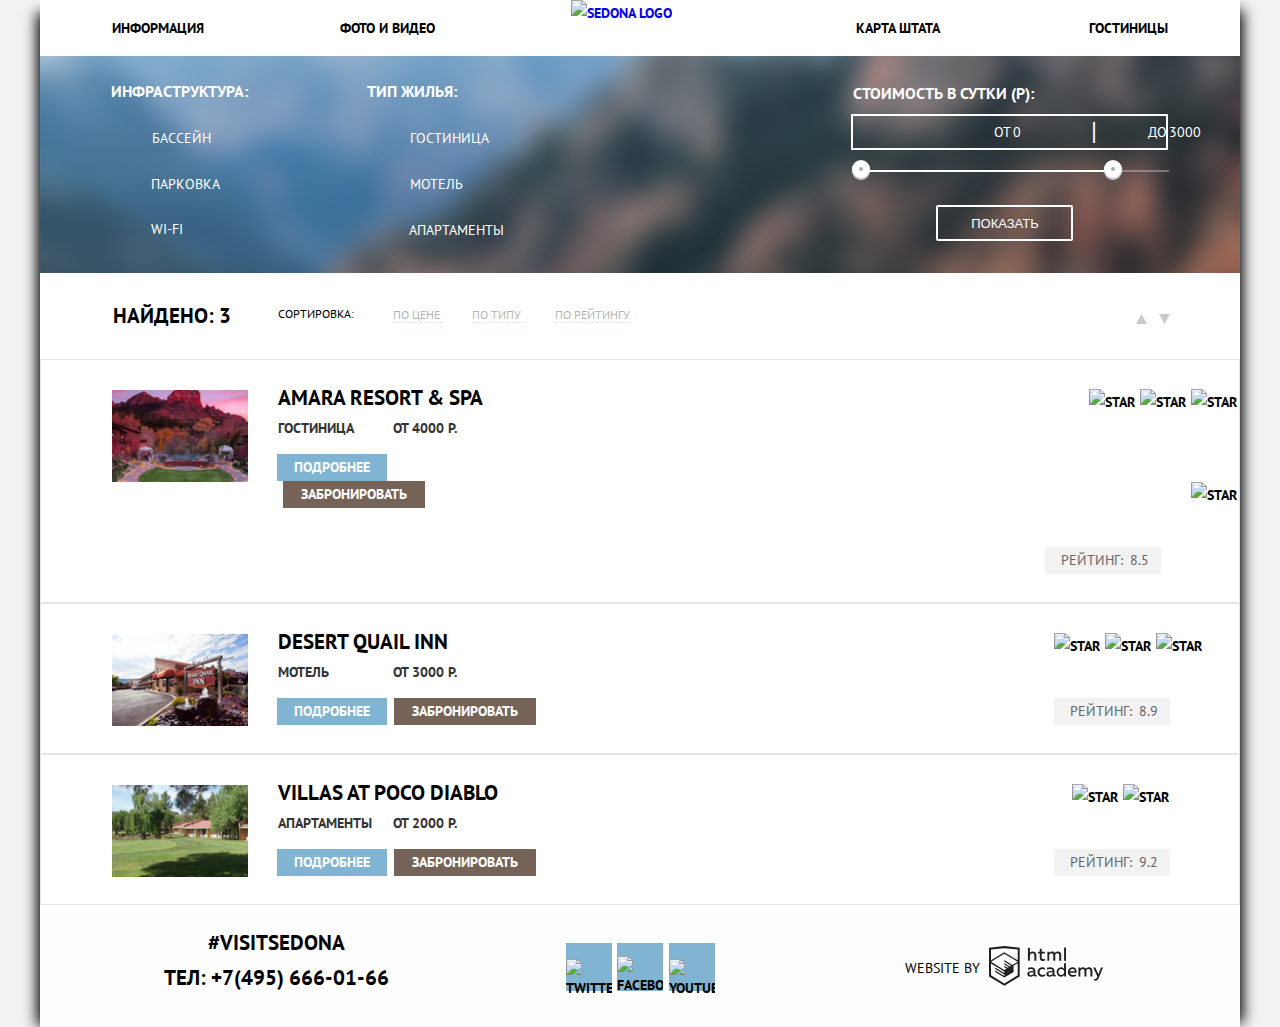
==== commit fa17ed7a: "final third" ====
--- a/catalog.html
+++ b/catalog.html
@@ -80,7 +80,7 @@
             </div>
           </div>
           <div class="cost-per-day">
-            <form method="get" action="https://echo.htmlacademy.ru">
+            <form class="range-form" method="get" action="https://echo.htmlacademy.ru">
               <fieldset class="filter-item">
                 <legend>Стоимость в сутки (Р):</legend>
                 <div class="range-filter">
@@ -95,8 +95,8 @@
                     <div class="scale">
                       <div class="bar"></div>
                     </div>
-                    <input class="toggle toggle-min" tabindex="0"></input>
-                    <input class="toggle toggle-max" tabindex="0"></input>
+                    <button class="toggle toggle-min" tabindex="0"><span class="text-hidden">минимальная цена</span></button>
+                    <button class="toggle toggle-max" tabindex="0"><span class="text-hidden">максимальная цена</span></button>
                   </div>
                 </div>
               </fieldset>
@@ -218,7 +218,7 @@
       <div class="container">
         <section class="footer-contacts">
           <h2 class="footer-contacts-title">#visitSEDONA</h2>
-          <p class="footer-contacts-phone"><a href="tel:+7(495) 666-01-66">ТЕЛ: +7(495) 666-01-66</a></p>
+          <p class="footer-contacts-phone"><a href="tel:+74956660166">ТЕЛ: +7(495) 666-01-66</a></p>
         </section>
         <section>
           <ul class="footer-social">
--- a/css/style.css
+++ b/css/style.css
@@ -147,7 +147,7 @@
 }
 
 .site-navigation li:nth-child(2) a,
-.site-navigation li:nth-child(3) a  {
+.site-navigation li:nth-child(3) a {
   padding: 15px 0px;
 }
 
@@ -854,7 +854,9 @@
 }
 
 .date-in-input input,
-.date-out-input input {
+.date-out-input input,
+.adults-number,
+.children-nubmer {
   width: 310px;
   height: 34px;
   font-family: inherit;
@@ -862,6 +864,7 @@
   font-weight: bold;
   font-size: 14px;
   line-height: 26px;
+  padding-left: 11px;
 }
 
 .date-in-input input:focus,
@@ -874,7 +877,7 @@
   width: 33px;
   height: 38px;
   margin-top: -9px;
-  margin-left: -4px;
+  margin-left: -13px;
   cursor: pointer;
 }
 
@@ -882,7 +885,7 @@
   width: 33px;
   height: 38px;
   margin-top: -12px;
-  margin-left: -3px;
+  margin-left: -12px;
   cursor: pointer;
 }
 
@@ -1185,6 +1188,7 @@
   color: var(--basic-white);
   background-image: url("../img/filter.png");
   background-repeat: no-repeat;
+  background-color: var(--blue);
 }
 
 .infrastructure label,
@@ -1529,11 +1533,10 @@
 .range-controls .toggle {
   position: absolute;
   top: 31px;
-  left: 0;
-  width: 3px;
-  height: 3px;
+  width: 18px;
+  height: 18px;
   padding: 0;
-  border: 8px solid #ffffff;
+  border: 7px solid #ffffff;
   background-color: #ababab;
   border-radius: 50%;
   box-shadow: 0 2px 1px 0 #cfcfcf;
@@ -1612,6 +1615,7 @@
 .price-controls input {
   color: var(--basic-white);
   border: none;
+  outline: none;
   border-radius: 5px;
   background: transparent;
   font-family: "PT Sans", Arial, sans-serif;
@@ -1647,8 +1651,6 @@
   align-items: center;
   text-transform: uppercase;
   color: var(--basic-black);
-  padding-top: -1px;
-  padding-left: 10px;
 }
 
 ::-webkit-input-placeholder {
@@ -1659,8 +1661,6 @@
   align-items: center;
   text-transform: uppercase;
   color: var(--basic-black);
-  padding-top: -1px;
-  padding-left: 10px;
 }
 
 :-ms-input-placeholder {
@@ -1671,8 +1671,24 @@
   align-items: center;
   text-transform: uppercase;
   color: var(--basic-black);
-  padding-top: -1px;
-  padding-left: 10px;
+}
+
+::-moz-placeholder {
+  font-style: normal;
+  font-weight: bold;
+  font-size: 14px;
+  line-height: 35px;
+  text-transform: uppercase;
+  color: var(--basic-black);
+}
+
+:-moz-placeholder {
+  font-style: normal;
+  font-weight: bold;
+  font-size: 14px;
+  line-height: 35px;
+  text-transform: uppercase;
+  color: var(--basic-black);
 }
 
 .shadow {
@@ -1693,11 +1709,13 @@
 
 input[type="number"] {
   -moz-appearance: textfield;
+  -webkit-appearance: textfield;
 }
 
 input[type="number"]:hover,
 input[type="number"]:focus {
-  -moz-appearance: number-input;
+  -moz-appearance: textfield;
+  -webkit-appearance: textfield;
 }
 
 input[type=number]::-webkit-inner-spin-button,
